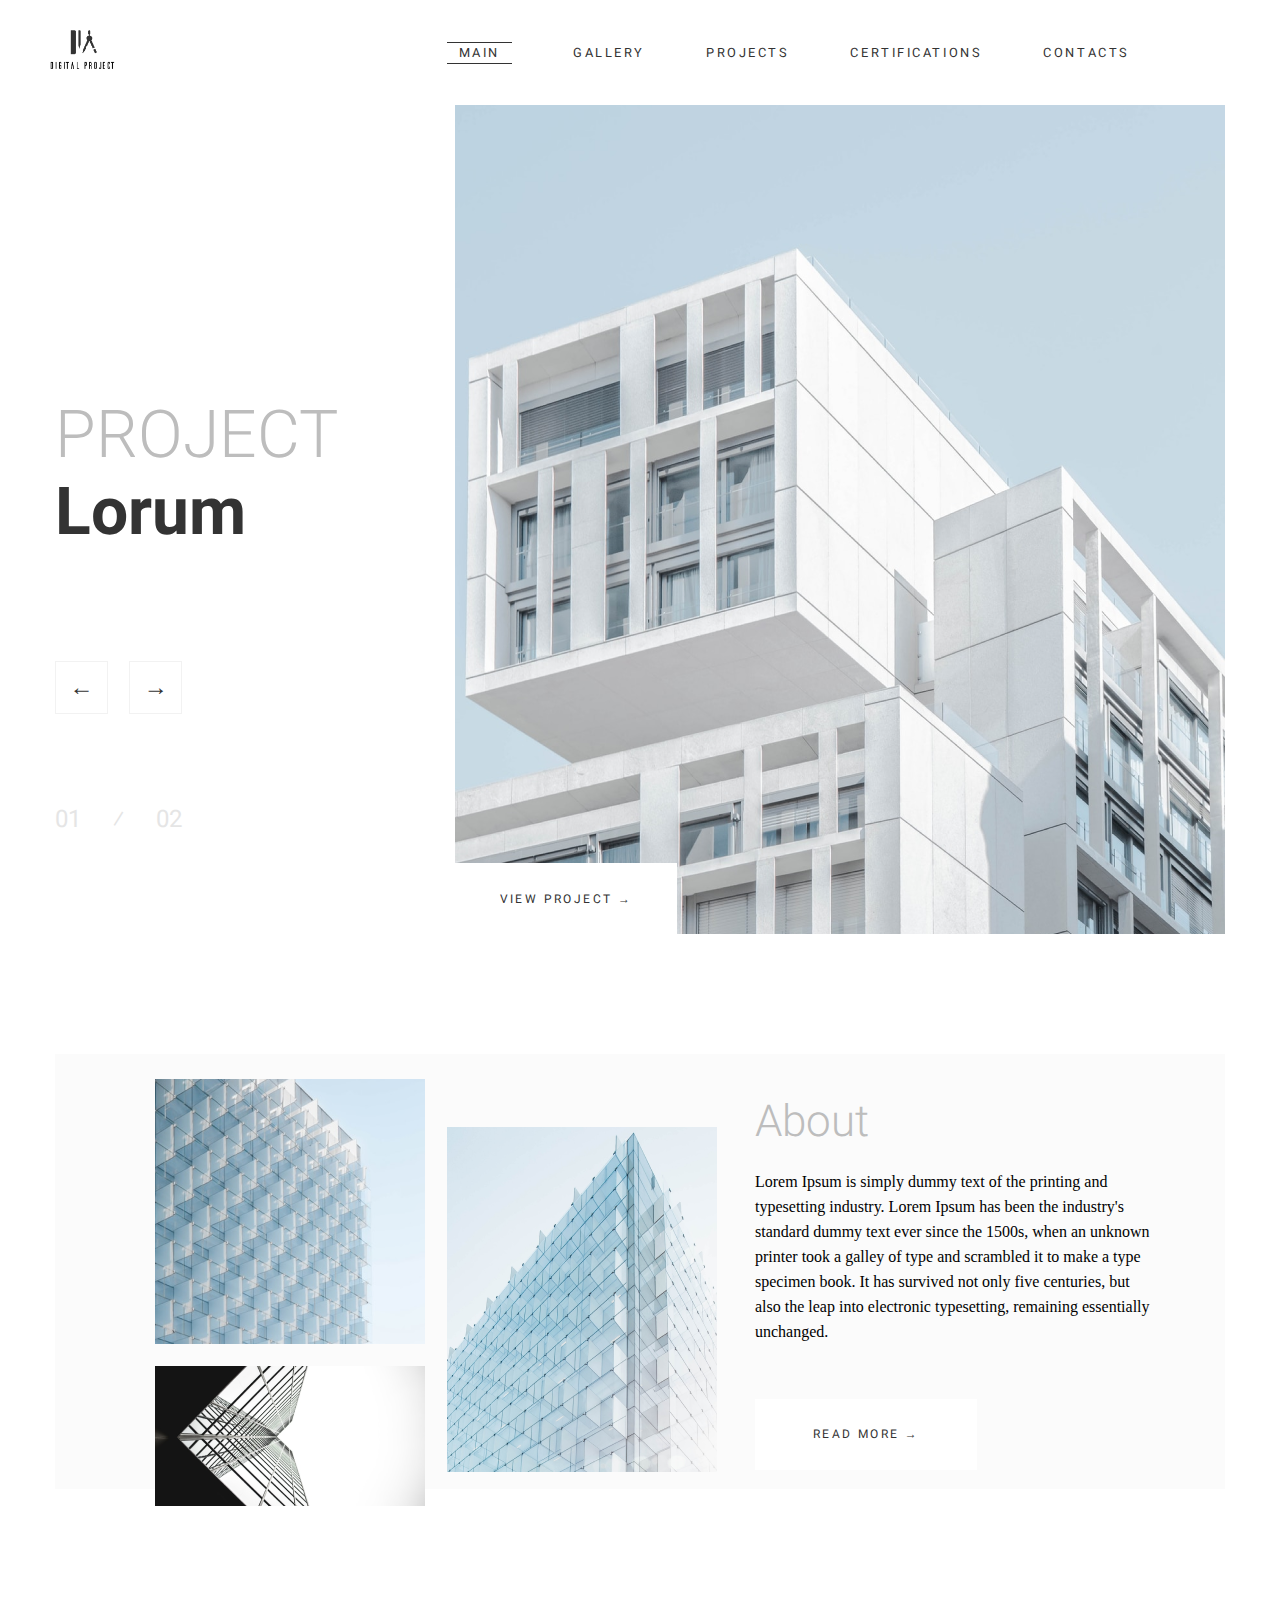
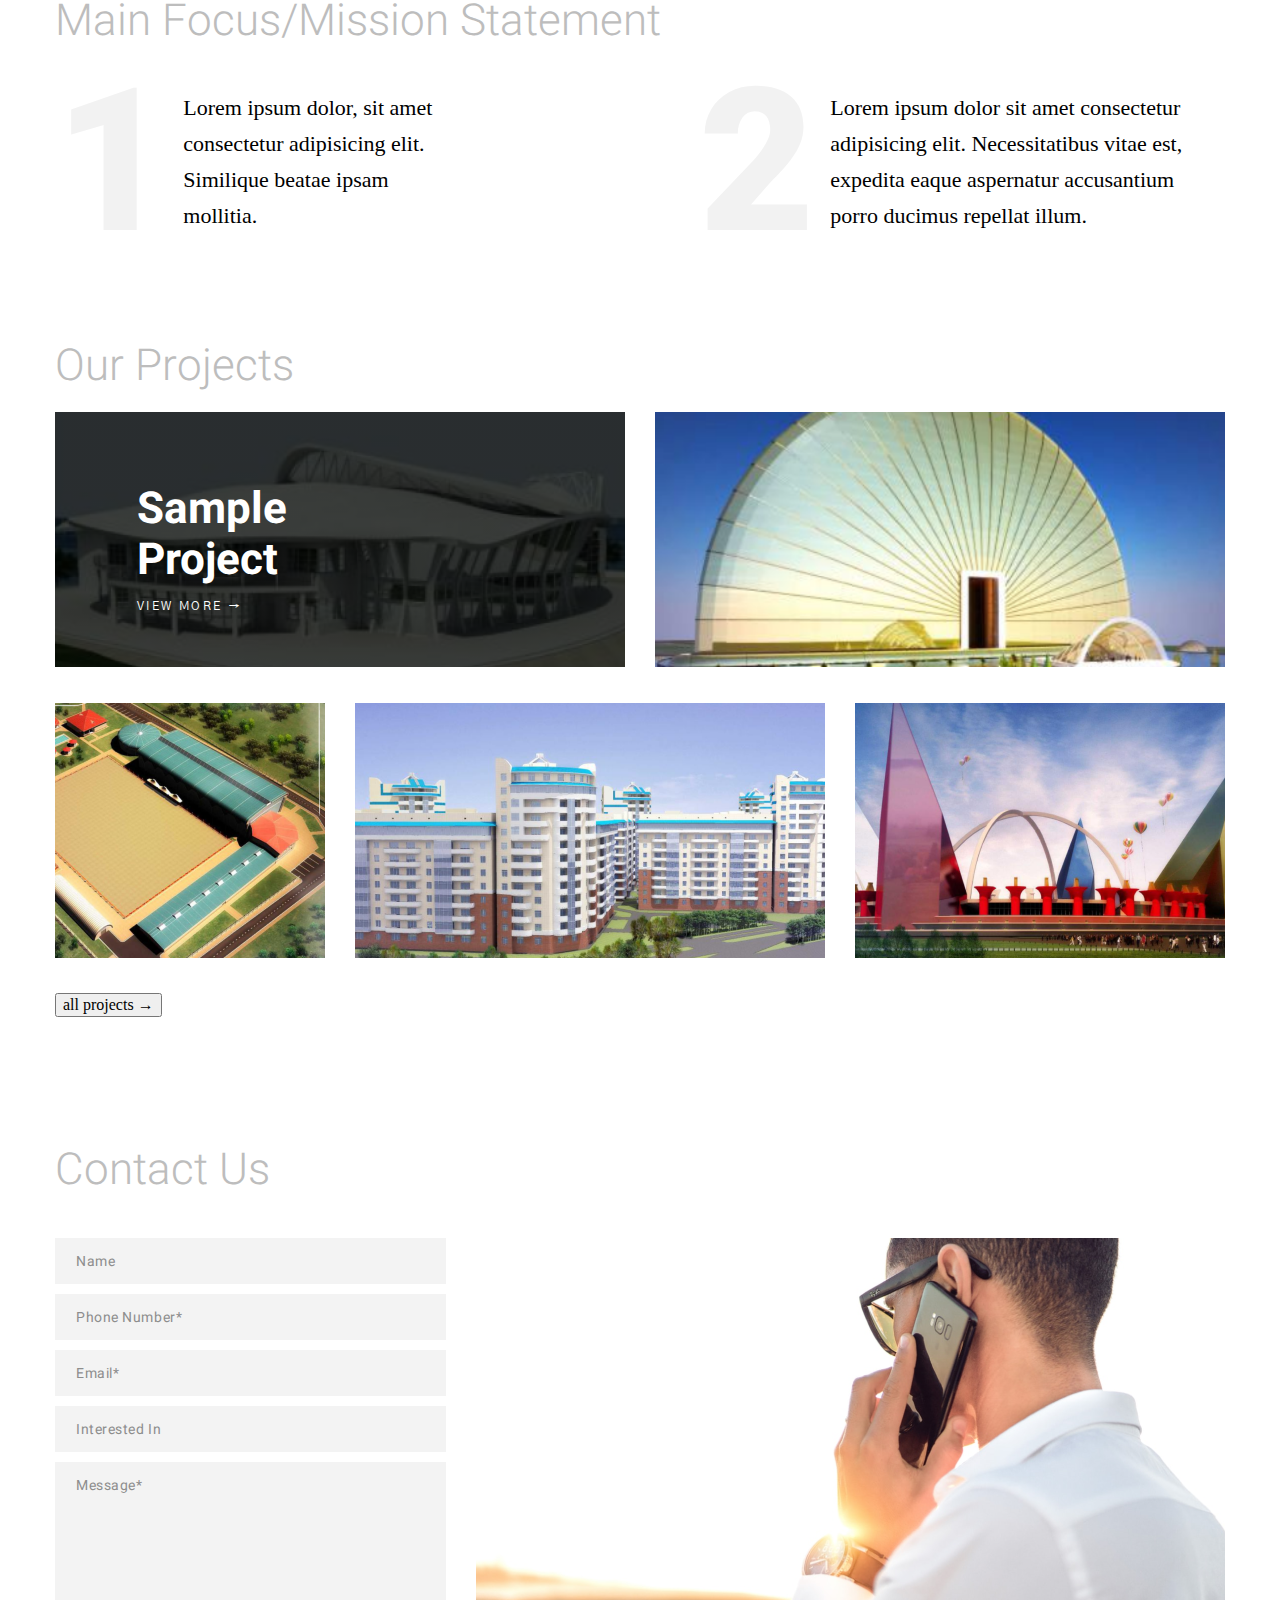
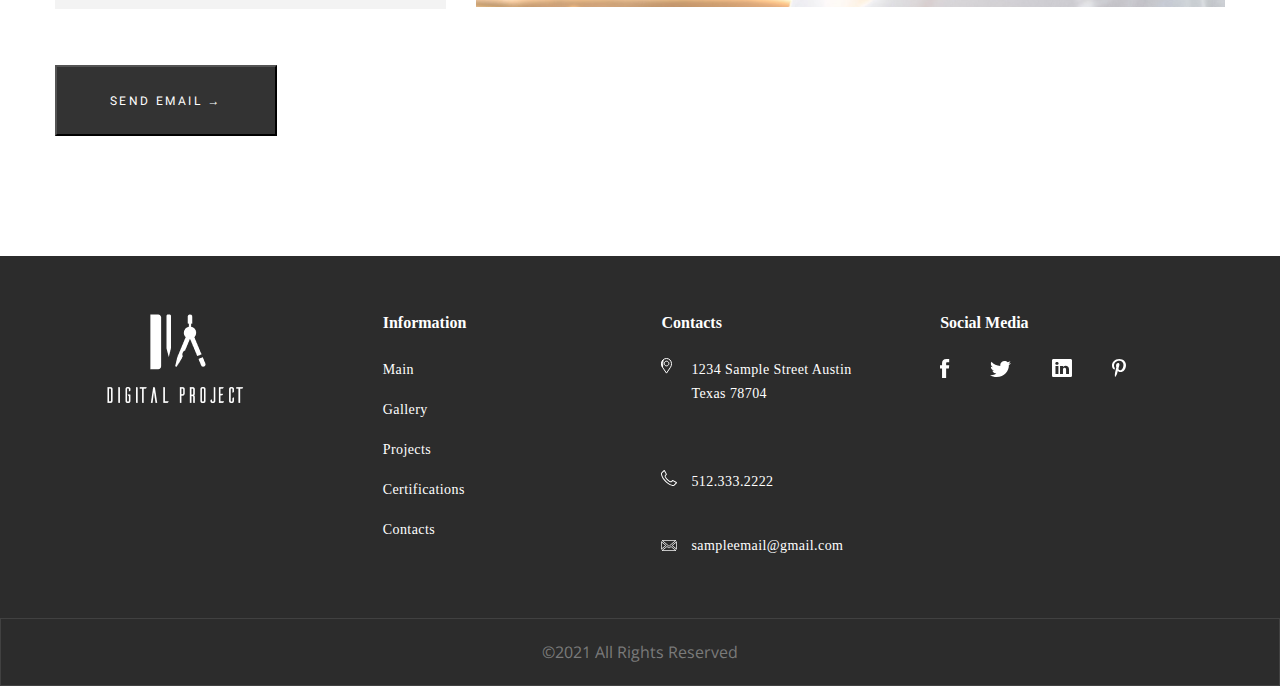
==== index.html @ 6a49ddb1 "new name for classes on main_page" ====
<!DOCTYPE html>
<html lang="en">

<head>
    <meta charset="UTF-8">
    <meta http-equiv="X-UA-Compatible" content="IE=edge">
    <meta name="viewport" content="width=device-width, initial-scale=1.0">
    <link rel="stylesheet" href="./styles/normalize.css">
    <link rel="stylesheet" href="./styles/global_style/style.css">
    <link rel="stylesheet" href="./styles/forms_css/forms.css">
    <title>Architects</title>
</head>

<body>
    <header class="header container">
        <div class="header__logo"><img src="./assets/logo/logo.png" alt="logo"></div>
        <nav class="header__nav">
            <a class="header__link active" href="./index.html">Main</a>
            <a class="header__link" href="./gallery.html">Gallery</a>
            <a class="header__link" href="./projects.html">Projects</a>
            <a class="header__link" href="./certifications.html">Certifications</a>
            <a class="header__link" href="./contacts.html">Contacts</a>
        </nav>
    </header>
    <main class="main container">
        <div class="lorum_project">
            <div class="lorum_project__info">
                <div class="lorum_project__title">
                    <h2 class="lorum_project__title-1">PROJECT</h2>
                    <h2 class="lorum_project__title-2">Lorum</h2>
                </div>
                <div class="lorum_project__nav">
                    <div class="lorum_project__nav__button">
                        <div class="lorum_project__nav__button-arrow">&larr;</div>
                        <div class="lorum_project__nav__button-arrow">&rarr;</div>
                    </div>
                    <div class="lorum_project__nav__count">
                        <div class="lorum_project__nav__count-01">01</div>
                        <div class="lorum_project__nav__count-slash">&frasl;</div>
                        <div class="lorum_project__nav__count-02">02</div>
                    </div>
                </div>
            </div>
            <div class="lorum_project__gallery">
                <button class="lorum_project__gallery-button"><span>View project &rarr;</span></button>
            </div>
        </div>
        <div class="about">
            <div class="about__img">
                <img class="grid_img_1" src="./assets/global_img/about_img_1.png" alt="about_img_1">
                <img class="grid_img_3" src="./assets/global_img/about_img_3.png" alt="about_img_3">
                <img class="grid_img_2" src="./assets/global_img/about_img_2.png" alt="about_img_2">
            </div>
            <div class="about__body">
                <div>
                    <h2 class="about__title">About</h2>
                    <p>Lorem Ipsum is simply dummy text of the printing and typesetting industry. Lorem Ipsum has been
                        the industry's standard dummy text ever since the 1500s, when an unknown printer took a galley
                        of type and scrambled it to make a type specimen book. It has survived not only five centuries,
                        but also the leap into electronic typesetting, remaining essentially unchanged.</p>
                </div>
                <button class="about-button"><span>Read More &rarr;</span></button>
            </div>
        </div>
        <div class="main_focus">
            <h2 class="main_focus__title">Main Focus/Mission Statement</h2>
            <div class="main_focus__info">
                <div class="main_focus__info-1">
                    <p class="big_number">1</p>
                    <p>Lorem ipsum dolor, sit amet consectetur adipisicing elit. Similique beatae ipsam mollitia.</p>
                </div>
                <div class="main_focus__info-2">
                    <p class="big_number">2</p>
                    <p>Lorem ipsum dolor sit amet consectetur adipisicing elit. Necessitatibus vitae est, expedita eaque
                        aspernatur accusantium porro ducimus repellat illum.</p>
                </div>
            </div>
        </div>
        <div class="our_projects">
            <h2 class="our_projects__title">Our Projects</h2>
            <div class="our_projects__gallery">
                <div class="our_projects__gallery-up">
                    <div class="our_projects__gallery-background">
                        <h2 class="our_projects__gallery-title">Sample<br>Project</h2>
                        <a class="a_btn" href="./sample_project_1.html">View more &rarr;</a>
                    </div>
                    <img class="our_projects__gallery-img2" src="./assets/global_img/sample_img_1.png" alt="sample_img_1">
                </div>
                <div class="our_projects__gallery-low">
                    <img class="our_projects__gallery-img3" src="./assets/global_img/sample_img_2.png" alt="sample_img_2">
                    <img class="our_projects__gallery-img4" src="./assets/global_img/sample_img_3.png" alt="sample_img_3">
                    <img class="our_projects__gallery-img5" src="./assets/global_img/sample_img_4.png" alt="sample_img_4">
                </div>
            </div>
            <div class="projects-btn_position">
                <button class="button">
                    <span>all projects &rarr;</span>
                </button>
            </div>
        </div>
        <div class="contact_info">
            <h2 class="contact_info__title">Contact Us</h2>
            <div class="contact_info__body">
                <div class="forms">
                    <form action="#thanks">
                        <div class="forms__item">
                            <input class="forms__input" type="text" placeholder="Name">
                        </div>
                        <div class="forms__item">
                            <input class="forms__input" type="tel" name="tel" placeholder="Phone Number*"
                                required="required">
                        </div>
                        <div class="forms__item">
                            <input class="forms__input" type="email" name="email" placeholder="Email*"
                                required="required">
                        </div>
                        <div class="forms__item">
                            <input class="forms__input" type="text" placeholder="Interested In">
                        </div>
                        <div class="forms__item">
                            <textarea class="forms__input forms__textarea" name="textarea" cols="30" rows="15"
                                placeholder="Message*" required="required"></textarea>
                        </div>
                    </form>
                </div>
                <img src="./assets/global_img/contact_us.png" alt="contact_us_img">
            </div>
            <button class="contact_info-button"><span>Send Email &rarr;</span></button>
        </div>
    </main>

    <!--footer start-->
    <footer class="footer">
        <div class="footer__container">
            <div class="footer__up">
                <div class="footer__logo">
                    <img src="./assets/logo/footer_logo.svg" alt="Logo">
                </div>
                <div class="footer__information">
                    <h3 class="footer__header">Information</h3>
                    <ul class="footer__nav">
                        <li><a class="footer__link" href="">Main</a></li>
                        <li><a class="footer__link" href="">Gallery</a></li>
                        <li><a class="footer__link" href="">Projects</a></li>
                        <li><a class="footer__link" href="">Certifications</a></li>
                        <li><a class="footer__link" href="">Contacts</a></li>
                    </ul>
                </div>
                <div class="footer__contacts">
                    <h3 class="footer__header">Contacts</h3>
                    <div class="footer__address">
                        <img src="./assets/footer_icons/footer_address.svg" alt="Address">
                        <span>1234 Sample Street
                            Austin Texas 78704</span>
                    </div>
                    <div class="footer__phone">
                        <img src="./assets/footer_icons/footer_phone.svg" alt="Phone">
                        <span>512.333.2222</span>
                    </div>
                    <div class="footer__email">
                        <img src="./assets/footer_icons/footer_email.svg" alt="Email">
                        <span>sampleemail@gmail.com</span>
                    </div>
                </div>
                <div class="footer__social">
                    <h3 class="footer__header">Social Media</h3>
                    <div class="footer_icon">
                        <img src="./assets/footer_icons/footer_facebook.svg" alt="Facebook">
                    </div>
                    <div class="footer_icon">
                        <img src="./assets/footer_icons/footer_twitter.svg" alt="Twitter">
                    </div>
                    <div class="footer_icon">
                        <img src="./assets/footer_icons/footer_linkedin.svg" alt="LinkedIn">
                    </div>
                    <div class="footer_icon">
                        <img src="./assets/footer_icons/footer_pinterest.svg" alt="Pinterest">
                    </div>
                </div>

            </div>
        </div>
        </div>
        <div class="footer__down">
            &copy;2021 All Rights Reserved
        </div>
    </footer>
    <!--footer end-->
</body>

</html>
---- styles/global_style/style.css ----
@charset "UTF-8";
@font-face {
  font-family: "Roboto-Light";
  src: url("../../fonts/Roboto-Light.eot");
  src: local("☺"), url("../../fonts/Roboto-Light.woff") format("woff"), url("../../fonts/Roboto-Light.ttf") format("truetype"), url("../../fonts/Roboto-Light.svg") format("svg");
  font-weight: 300;
  font-style: normal;
}
@font-face {
  font-family: "Roboto-Regular";
  src: url("../../fonts/Roboto-Regular.eot");
  src: local("☺"), url("../../fonts/Roboto-Regular.woff") format("woff"), url("../../fonts/Roboto-Regular.ttf") format("truetype"), url("../../fonts/Roboto-Regular.svg") format("svg");
  font-weight: normal;
  font-style: normal;
}
@font-face {
  font-family: "Roboto-Medium";
  src: url("../../fonts/Roboto-Medium.eot");
  src: local("☺"), url("../../fonts/Roboto-Medium.woff") format("woff"), url("../../fonts/Roboto-Medium.ttf") format("truetype"), url("../../fonts/Roboto-Medium.svg") format("svg");
  font-weight: 500;
  font-style: normal;
}
@font-face {
  font-family: "Roboto-Bold";
  src: url("../../fonts/Roboto-Bold.eot");
  src: local("☺"), url("../../fonts/Roboto-Bold.woff") format("woff"), url("../../fonts/Roboto-Bold.ttf") format("truetype"), url("../../fonts/Roboto-Bold.svg") format("svg");
  font-weight: 700;
  font-style: normal;
}
@font-face {
  font-family: "Roboto-Black";
  src: url("./../../../fonts/Roboto-Black.eot");
  src: local("РІВС”"), url("./../../../fonts/Roboto-Black.woff") format("woff"), url("./../../../fonts/Roboto-Black.ttf") format("truetype"), url("./../../../fonts/Roboto-Black.svg") format("svg");
  font-weight: 900;
  font-style: normal;
}
@font-face {
  font-family: "Open Sans";
  src: url("./../../../fonts/OpenSans-Regular.eot");
  src: local("РІВС”"), url("./../../../fonts/OpenSans-Regular.woff") format("woff"), url("./../../../fonts/OpenSans-Regular.ttf") format("truetype"), url("./../../../fonts/OpenSans-Regular.svg") format("svg");
  font-weight: normal;
  font-style: normal;
}
@font-face {
  font-family: "Gothic A1";
  src: url("./../../../fonts/GothicA1-Regular.ttf");
}
body {
  color: #E5E5E5;
  max-width: 1440px;
  width: 100%;
}

.container {
  max-width: 1170px;
  width: 100%;
  margin: 0 auto;
}

.btn {
  background-color: #333333;
  display: flex;
  justify-content: center;
  align-items: center;
  width: 222px;
  height: 71px;
}
.btn span {
  font-family: "Roboto-Regular";
  color: #FFFFFF;
  font-size: 12px;
  line-height: 12px;
  letter-spacing: 0.2em;
  text-transform: uppercase;
}

.header {
  display: flex;
  margin: 30px 49px;
}
.header__logo {
  flex-basis: 34%;
}
.header__logo img {
  width: 68px;
  height: 41px;
}
.header__nav {
  flex-grow: 1;
  display: flex;
  align-items: center;
  justify-content: start;
}
.header__link {
  font-family: "Roboto-Regular";
  text-decoration: none;
  margin-right: 61px;
  font-size: 1vw;
  line-height: 12px;
  letter-spacing: 0.2em;
  text-transform: uppercase;
  color: #333333;
}
.header__link:hover {
  color: #C4C4C4;
}
.header__link.active {
  display: inline-block;
  border-bottom: 1px solid #333333;
  border-top: 1px solid #333333;
  padding: 4px 12px;
}
.header__link.active:hover {
  font-size: 1.1vw;
}

.main {
  width: 1440px;
}

.contacts_container {
  max-width: 1440px;
  width: 100%;
  margin: 0 auto;
}

.wrapper {
  padding: 90px 0 120px 0;
  display: flex;
  gap: 80px;
  margin-left: 100px;
}

.contacts__title {
  line-height: 50%;
  font-size: 44px;
}
.contacts__up-text {
  font-family: "Roboto-Light";
  font-weight: 300;
  color: #BDBDBD;
}
.contacts__down-text {
  font-family: "Roboto-Bold";
  color: #333333;
}
.contacts__text {
  display: flex;
  height: 262px;
  flex-direction: column;
  justify-content: space-between;
  font-size: 16px;
  color: #333333;
  line-height: 50%;
}
.contacts__address {
  font-family: "Roboto-Regular";
  margin-bottom: 33px;
}
.contacts__text-bold {
  font-family: "Roboto-Bold";
  color: #333333;
  margin-bottom: 13px;
  display: block;
}
.contacts-btn {
  background-color: #333333;
  display: flex;
  justify-content: center;
  align-items: center;
  width: 222px;
  height: 71px;
}
.contacts-btn span {
  font-family: "Roboto-Regular";
  color: #FFFFFF;
  font-size: 12px;
  line-height: 12px;
  letter-spacing: 0.2em;
  text-transform: uppercase;
}
.contacts-btn:hover {
  cursor: pointer;
}

.contacts-image {
  width: 100vw;
}
.contacts-image img {
  max-width: 100%;
}

.lorum_project {
  display: flex;
  justify-content: space-between;
  margin-bottom: 120px;
}
.lorum_project .lorum_project__info {
  display: grid;
  grid-template-columns: 100%;
  grid-template-rows: 57% 35%;
  align-items: center;
  row-gap: 10%;
}
.lorum_project .lorum_project__info .lorum_project__title {
  align-self: end;
  font-size: 44px;
  line-height: 50%;
  font-weight: 300;
}
.lorum_project .lorum_project__info .lorum_project__title-1 {
  font-family: "Roboto-Light";
  font-weight: 300;
  color: #BDBDBD;
}
.lorum_project .lorum_project__info .lorum_project__title-2 {
  font-family: "Roboto-Bold";
  color: #333333;
}
.lorum_project .lorum_project__info .lorum_project__nav {
  display: grid;
  align-self: stretch;
  grid-template-rows: repeat(2, 35%);
  row-gap: 15%;
}
.lorum_project .lorum_project__info .lorum_project__nav__button, .lorum_project .lorum_project__info .lorum_project__nav__count {
  display: flex;
  justify-content: space-between;
  width: 45%;
  height: 53px;
  font-family: "Roboto-Regular";
  font-weight: 400;
  font-size: 24px;
}
.lorum_project .lorum_project__info .lorum_project__nav__button-arrow, .lorum_project .lorum_project__info .lorum_project__nav__count-arrow {
  display: flex;
  width: 53px;
  height: 53px;
  border: 1px solid #F2F2F2;
  justify-content: center;
  align-items: center;
  color: #333333;
}
.lorum_project .lorum_project__info .lorum_project__nav__button-arrow:hover, .lorum_project .lorum_project__info .lorum_project__nav__count-arrow:hover {
  cursor: pointer;
}
.lorum_project .lorum_project__gallery {
  position: relative;
  height: 829px;
  width: 770px;
  background-image: url("./../../assets/global_img/main_img.png");
}
.lorum_project .lorum_project__gallery-button {
  background-color: #333333;
  display: flex;
  justify-content: center;
  align-items: center;
  width: 222px;
  height: 71px;
  background-color: #FFFFFF;
  border: none;
  position: absolute;
  bottom: 0%;
  left: 0%;
}
.lorum_project .lorum_project__gallery-button span {
  font-family: "Roboto-Regular";
  color: #FFFFFF;
  font-size: 12px;
  line-height: 12px;
  letter-spacing: 0.2em;
  text-transform: uppercase;
}
.lorum_project .lorum_project__gallery-button span {
  color: #333333;
}
.lorum_project .lorum_project__gallery-button:hover {
  cursor: pointer;
}

.about {
  height: 435px;
  display: flex;
  justify-content: space-between;
  padding: 0 70px 0 100px;
  margin-bottom: 120px;
  background-color: #FBFBFB;
}
.about-button {
  background-color: #333333;
  display: flex;
  justify-content: center;
  align-items: center;
  width: 222px;
  height: 71px;
  background-color: #FFFFFF;
  border: none;
}
.about-button span {
  font-family: "Roboto-Regular";
  color: #FFFFFF;
  font-size: 12px;
  line-height: 12px;
  letter-spacing: 0.2em;
  text-transform: uppercase;
}
.about-button span {
  color: #333333;
}
.about-button:hover {
  cursor: pointer;
}
.about__title {
  font-family: "Roboto-Light";
  font-weight: 300;
  color: #BDBDBD;
  line-height: 50%;
  font-size: 44px;
}
.about__img {
  width: 55%;
}
.about__body {
  width: 40%;
  display: flex;
  flex-direction: column;
  justify-content: space-around;
}
.about__body p {
  font-size: 16px;
  color: rgb(0, 0, 0);
  line-height: 25px;
}
.about__img {
  display: grid;
  grid-template-columns: repeat(2, 50%);
  grid-template-rows: repeat(10, 10%);
  position: relative;
  top: 25px;
  -moz-column-gap: 3%;
       column-gap: 3%;
  row-gap: 1%;
}
.about__img img {
  max-width: 100%;
}
.about__img .grid_img_1 {
  grid-row: 1/5;
  grid-column: 1/2;
}
.about__img .grid_img_2 {
  grid-row: 7/11;
  grid-column: 1/2;
}
.about__img .grid_img_3 {
  grid-row: 2/9;
  grid-column: 2/3;
}

.main_focus {
  margin-bottom: 120px;
}
.main_focus__title {
  font-family: "Roboto-Light";
  font-weight: 300;
  color: #BDBDBD;
  line-height: 64px;
  font-size: 44px;
  line-height: 50%;
}
.main_focus__info {
  display: flex;
  justify-content: space-between;
  margin-top: 5%;
}
.main_focus__info-1, .main_focus__info-2 {
  display: flex;
  align-items: center;
}
.main_focus__info-1 p, .main_focus__info-2 p {
  margin: 0;
  font-size: 22px;
  font-weight: 400;
  line-height: 36px;
  letter-spacing: 0em;
  text-align: left;
  color: black;
}
.main_focus__info-1 {
  width: 35%;
}
.main_focus__info-2 {
  width: 45%;
}
.main_focus .big_number {
  font-family: "Roboto-Black";
  color: rgb(242, 242, 242);
  font-size: 200px;
  margin: 0;
  padding-right: 3%;
}

.our_projects {
  margin-bottom: 120px;
}
.our_projects__title {
  font-family: "Roboto-Light";
  font-weight: 300;
  color: #BDBDBD;
  line-height: 50%;
  font-size: 44px;
}
.our_projects .our_projects__gallery-up, .our_projects .our_projects__gallery-low {
  display: flex;
  justify-content: space-between;
  margin-bottom: 3%;
}
.our_projects .our_projects__gallery-title {
  font-family: "Roboto-Bold";
  font-size: 44px;
  color: #FFFFFF;
  margin: 15px 0;
}
.our_projects .our_projects__gallery-background {
  width: 570px;
  box-sizing: border-box;
  display: flex;
  flex-direction: column;
  justify-content: center;
  padding-left: 7%;
  background: linear-gradient(rgba(0, 0, 0, 0.7), rgba(0, 0, 0, 0.7)), url("/assets/global_img/sample_background.png");
  color: #FFFFFF;
}
.our_projects .our_projects__gallery-background .a_btn {
  font-family: "Gothic A1";
  color: #FFFFFF;
  font-size: 12px;
  line-height: 12px;
  letter-spacing: 0.2em;
  text-transform: uppercase;
  text-decoration: none;
}
.our_projects .our_projects__gallery-background .a_btn:hover {
  color: steelblue;
  cursor: pointer;
}
.our_projects-btn_position {
  display: flex;
  justify-content: end;
}
.our_projects-btn_position .button {
  background-color: #333333;
  display: flex;
  justify-content: center;
  align-items: center;
  width: 222px;
  height: 71px;
}
.our_projects-btn_position .button span {
  font-family: "Roboto-Regular";
  color: #FFFFFF;
  font-size: 12px;
  line-height: 12px;
  letter-spacing: 0.2em;
  text-transform: uppercase;
}
.our_projects-btn_position .button:hover {
  cursor: pointer;
}

.contact_info {
  margin-bottom: 120px;
}
.contact_info__title {
  font-family: "Roboto-Light";
  font-weight: 300;
  color: #BDBDBD;
  line-height: 64px;
  font-size: 44px;
}
.contact_info__body {
  display: flex;
  justify-content: space-between;
  margin-bottom: 5%;
  height: 369px;
}
.contact_info .forms__item {
  width: 391px;
}
.contact_info .forms__item input,
.contact_info .forms__item textarea {
  width: 100%;
}
.contact_info-button {
  background-color: #333333;
  display: flex;
  justify-content: center;
  align-items: center;
  width: 222px;
  height: 71px;
}
.contact_info-button span {
  font-family: "Roboto-Regular";
  color: #FFFFFF;
  font-size: 12px;
  line-height: 12px;
  letter-spacing: 0.2em;
  text-transform: uppercase;
}
.contact_info-button:hover {
  cursor: pointer;
}

.gallery {
  padding: 90px 0 120px 0;
}
.gallery .gallery__title {
  font-size: 44px;
  line-height: 50%;
  font-weight: 300;
}
.gallery .gallery__title-1 {
  font-family: "Roboto-Light";
  font-weight: 300;
  color: #BDBDBD;
}
.gallery .gallery__title-2 {
  font-family: "Roboto-Bold";
  color: #333333;
}
.gallery__line {
  border-bottom: 2px solid #F2F2F2;
}
.gallery__photo {
  margin: 30px 0 75px 0;
  display: grid;
  grid-template-columns: repeat(5, 1fr);
  grid-template-rows: 260px 260px;
  gap: 30px;
}
@media (max-width: 768px) {
  .gallery .gallery__photo {
    display: grid;
    grid-template-columns: repeat(3, 210px);
    grid-template-rows: 260px 260px 260px;
    gap: 30px;
  }
}
@media (max-width: 360px) {
  .gallery .gallery__photo {
    display: grid;
    grid-template-columns: repeat(2, 210px);
    grid-template-rows: 260px 260px 260px 260px;
    gap: 30px;
  }
}
.gallery__nav {
  display: flex;
  width: 30%;
  height: 53px;
  font-family: "Roboto-Regular";
  font-weight: 400;
  font-size: 24px;
  justify-content: space-between;
  align-items: center;
}
.gallery__nav-01 {
  color: #333333;
}
.gallery__nav-arrow {
  display: flex;
  width: 53px;
  height: 53px;
  border: 1px solid #F2F2F2;
  justify-content: center;
  align-items: center;
  color: #333333;
}
.gallery__nav-arrow:hover {
  cursor: pointer;
}

.projects {
  padding-top: 90px;
}
.projects__title {
  font-size: 44px;
  line-height: 50%;
}
.projects__title-1 {
  font-family: "Roboto-Light";
  font-weight: 300;
  color: #BDBDBD;
}
.projects__title-2 {
  font-family: "Roboto-Bold";
  color: #333333;
}
.projects__line {
  border-bottom: 2px solid #F2F2F2;
  margin-bottom: 2em;
}
.projects__section-1, .projects__section-2, .projects__section-3 {
  display: grid;
  grid-template-columns: 55% 45%;
  margin-bottom: 3em;
}
.projects__section-1_left, .projects__section-2_left, .projects__section-3_left {
  grid-column: 1/2;
}
.projects__section-1_right, .projects__section-2_right, .projects__section-3_right {
  grid-column: 2/3;
  background-color: #FBFBFB;
}
.projects__section-1_right-title, .projects__section-2_right-title, .projects__section-3_right-title {
  margin: 30px 0 73px 1em;
  font-family: "Roboto-Light";
  font-style: normal;
  font-weight: 300;
  font-size: 2.5em;
  line-height: 47px;
  color: #BDBDBD;
}
.projects__section-1_right-text, .projects__section-2_right-text, .projects__section-3_right-text {
  margin: 0 0 50px 2.5em;
  width: 400px;
  font-family: "Roboto-Light";
  font-style: normal;
  font-weight: 300;
  font-size: 1em;
  line-height: 25px;
  color: #000000;
}
.projects__section-1_right-link, .projects__section-2_right-link, .projects__section-3_right-link {
  display: flex;
  width: 20%;
  justify-content: center;
  align-items: center;
  margin-left: 2.5em;
  width: 222px;
  height: 71px;
  background-color: #FFFFFF;
  text-decoration: none;
  font-family: "Roboto-regular";
  font-style: normal;
  font-weight: 400;
  font-size: 0.75em;
  line-height: 12px;
  letter-spacing: 0.2em;
  text-transform: uppercase;
  color: #333333;
}
.projects__section-1_right-btn, .projects__section-2_right-btn, .projects__section-3_right-btn {
  margin-left: 2.5em;
  padding: 0;
  width: 222px;
  height: 71px;
  background-color: #FFFFFF;
  border: none;
  text-decoration: none;
  font-family: "Roboto-regular";
  font-style: normal;
  font-weight: 400;
  font-size: 0.75em;
  line-height: 12px;
  letter-spacing: 0.2em;
  text-transform: uppercase;
  color: #333333;
}
.projects__section-1_right-btn:hover, .projects__section-2_right-btn:hover, .projects__section-3_right-btn:hover {
  cursor: pointer;
}
.projects__nav {
  display: flex;
  justify-content: space-between;
  align-items: center;
  width: 30%;
  font-family: "Roboto-regular";
  font-style: normal;
  font-weight: 400;
  font-size: 1.5em;
  line-height: 1.5em;
}
.projects__nav-01 {
  font-family: "Roboto-regular";
  font-style: normal;
  font-weight: 400;
  font-size: 1.5em;
  line-height: 1.5em;
  color: #333333;
}
.projects__nav-05, .projects__nav-slash {
  color: #BDBDBD;
}
.projects__nav-arrow {
  display: flex;
  justify-content: center;
  align-items: center;
  width: 53px;
  height: 53px;
  background-color: #FFFFFF;
  border: 1px solid #F2F2F2;
  color: #000000;
}
.projects__nav-arrow:hover {
  cursor: pointer;
  background-color: #F9F9F9;
}

.project-1 {
  padding: 90px 0 6em;
}
.project-1__title {
  font-size: 44px;
  line-height: 50%;
}
.project-1__title-1 {
  font-family: "Roboto-Light";
  font-weight: 300;
  color: #BDBDBD;
}
.project-1__title-2 {
  font-family: "Roboto-Bold";
  color: #333333;
}
.project-1__line {
  border-bottom: 2px solid #F2F2F2;
  margin-bottom: 2em;
}
.project-1__section-1 {
  margin-bottom: 1.5em;
}
.project-1__section-2 {
  display: grid;
  grid-template-columns: 37% 60%;
  gap: 1em;
  margin-bottom: 1.5em;
}
.project-1__section-2_text {
  margin: 0;
  font-family: "Roboto-light";
  font-style: normal;
  font-weight: 300;
  font-size: 1em;
  line-height: 25px;
  color: #000000;
}

.certifications {
  padding: 90px 0 120px 0;
}
.certifications .certifications__title {
  font-size: 44px;
  line-height: 50%;
}
.certifications .certifications__title-1 {
  font-family: "Roboto-Light";
  font-weight: 300;
  color: #BDBDBD;
  text-transform: uppercase;
}
.certifications .certifications__title-2 {
  font-family: "Roboto-Bold";
  color: #333333;
}

.footer__container {
  max-width: 1092px;
  width: 100%;
  margin: 0 auto;
}

.footer {
  background-color: #2C2C2C;
  color: #FFFFFF;
}
.footer__up {
  margin: 0 10px;
  display: grid;
  grid-template-columns: repeat(4, 1fr);
  gap: 4%;
  padding: 58px 0 60px 0;
}
.footer__logo {
  max-width: 145px;
  max-height: 94px;
}
.footer__logo img {
  width: 100%;
}
.footer__header {
  margin: 0 0 25px 0;
  font-size: 16px;
  font-family: "Roboto-Bold" sans-serif;
  font-weight: 700;
  line-height: 1.18em;
}
.footer__nav {
  list-style-type: none;
  padding: 0;
  margin: 0;
}
.footer__nav li {
  margin-bottom: 16px;
}
.footer__nav li:last-child {
  margin-bottom: 0;
}
.footer__link {
  font-family: "Roboto-Medium" sans-serif;
  font-size: 14px;
  line-height: 24px;
  letter-spacing: 0.03em;
  font-weight: 500;
  text-decoration: none;
  color: #FFFFFF;
}
.footer__address, .footer__phone, .footer__email {
  position: relative;
}
.footer__address img, .footer__phone img, .footer__email img {
  position: absolute;
  top: 0;
}
.footer__address span, .footer__phone span, .footer__email span {
  width: 167px;
  display: inline-block;
  margin-left: 30px;
  font-family: "Roboto-Medium" sans-serif;
  font-weight: 500;
  font-size: 14px;
  line-height: 1.71em;
  letter-spacing: 0.03em;
}
.footer__address {
  margin-bottom: 64px;
}
.footer__phone {
  margin-bottom: 40px;
}
.footer__email img {
  top: 6px;
}
.footer__social {
  max-width: 186px;
  display: flex;
  flex-wrap: wrap;
  justify-content: space-between;
  align-content: flex-start;
  align-items: flex-end;
}
.footer__social h3 {
  width: 100%;
}
.footer__down {
  padding: 24px 0;
  border: 1px solid rgba(255, 255, 255, 0.1);
  text-align: center;
  color: rgba(200, 200, 200, 0.5);
  font-family: "Open Sans", sans-serif;
}

@media (max-width: 768px) {
  .footer__social {
    max-width: 125px;
  }

  .footer__address {
    margin-bottom: 32px;
  }

  .footer__phone {
    margin-bottom: 33px;
  }
}
@media (max-width: 670px) {
  .footer__up {
    grid-template-columns: 40% 1fr;
    row-gap: 30px;
  }
  .footer__header {
    margin-bottom: 22px;
  }
  .footer__nav {
    display: flex;
    flex-wrap: wrap;
  }
  .footer__nav li {
    margin-right: 15px;
  }
  .footer__contacts {
    grid-column: 2/3;
    grid-row: 2/3;
  }
  .footer__logo {
    justify-self: center;
  }
  .footer__social {
    grid-column: 1/2;
    justify-self: center;
  }
  .footer__address {
    margin-bottom: 10px;
  }
  .footer__phone {
    margin-bottom: 10px;
  }
}
@media (max-width: 360px) {
  .footer__up {
    grid-template-columns: 98%;
    text-align: center;
    justify-content: center;
    -moz-column-gap: 0;
         column-gap: 0;
  }

  .footer__nav {
    justify-content: center;
  }
  .footer__nav li {
    margin-right: 10px;
  }
  .footer__nav li:nth-child(2n+3) {
    margin-right: 0;
  }

  .footer__logo {
    display: none;
  }

  .footer__information {
    justify-self: center;
    width: 181px;
  }

  .footer__contacts {
    grid-column: 1/3;
  }

  .footer__social {
    justify-self: center;
    grid-column: 1/3;
  }
}/*# sourceMappingURL=style.css.map */
---- styles/forms_css/forms.css ----
@charset "UTF-8";
@font-face {
  font-family: "Roboto-Light";
  src: url("../../fonts/Roboto-Light.eot");
  src: local("☺"), url("../../fonts/Roboto-Light.woff") format("woff"), url("../../fonts/Roboto-Light.ttf") format("truetype"), url("../../fonts/Roboto-Light.svg") format("svg");
  font-weight: 300;
  font-style: normal;
}
@font-face {
  font-family: "Roboto-Regular";
  src: url("../../fonts/Roboto-Regular.eot");
  src: local("☺"), url("../../fonts/Roboto-Regular.woff") format("woff"), url("../../fonts/Roboto-Regular.ttf") format("truetype"), url("../../fonts/Roboto-Regular.svg") format("svg");
  font-weight: normal;
  font-style: normal;
}
@font-face {
  font-family: "Roboto-Medium";
  src: url("../../fonts/Roboto-Medium.eot");
  src: local("☺"), url("../../fonts/Roboto-Medium.woff") format("woff"), url("../../fonts/Roboto-Medium.ttf") format("truetype"), url("../../fonts/Roboto-Medium.svg") format("svg");
  font-weight: 500;
  font-style: normal;
}
@font-face {
  font-family: "Roboto-Bold";
  src: url("../../fonts/Roboto-Bold.eot");
  src: local("☺"), url("../../fonts/Roboto-Bold.woff") format("woff"), url("../../fonts/Roboto-Bold.ttf") format("truetype"), url("../../fonts/Roboto-Bold.svg") format("svg");
  font-weight: 700;
  font-style: normal;
}
@font-face {
  font-family: "Roboto-Black";
  src: url("./../../../fonts/Roboto-Black.eot");
  src: local("РІВС”"), url("./../../../fonts/Roboto-Black.woff") format("woff"), url("./../../../fonts/Roboto-Black.ttf") format("truetype"), url("./../../../fonts/Roboto-Black.svg") format("svg");
  font-weight: 900;
  font-style: normal;
}
@font-face {
  font-family: "Open Sans";
  src: url("./../../../fonts/OpenSans-Regular.eot");
  src: local("РІВС”"), url("./../../../fonts/OpenSans-Regular.woff") format("woff"), url("./../../../fonts/OpenSans-Regular.ttf") format("truetype"), url("./../../../fonts/OpenSans-Regular.svg") format("svg");
  font-weight: normal;
  font-style: normal;
}
@font-face {
  font-family: "Gothic A1";
  src: url("./../../../fonts/GothicA1-Regular.ttf");
}
* {
  box-sizing: border-box;
}

.wrapper {
  margin: auto;
  max-width: 469px;
  width: 469px;
  padding: 28px 39px;
}
.wrapper h3 {
  text-align: center;
  margin: 0 0 26px;
  font-family: "Roboto-Bold";
  font-weight: 700;
  font-size: 21px;
  line-height: 25px;
  letter-spacing: 0.04em;
  color: #333;
}

.header {
  position: relative;
}

.header__exit {
  position: absolute;
  right: 0;
  top: 0;
  font-size: 21px;
}

.forms__item {
  width: 391px;
  margin-bottom: 10px;
}
.forms__input {
  max-width: 100%;
  width: 100%;
  height: 46px;
  padding-left: 21px;
  background-color: #F3F3F3;
  border: none;
  outline: none;
}
.forms__input::-moz-placeholder {
  font-family: "Roboto-Regular";
  font-size: 14px;
  line-height: 16px;
  letter-spacing: 0.04em;
  color: #8D8D8D;
}
.forms__input:-ms-input-placeholder {
  font-family: "Roboto-Regular";
  font-size: 14px;
  line-height: 16px;
  letter-spacing: 0.04em;
  color: #8D8D8D;
}
.forms__input::placeholder {
  font-family: "Roboto-Regular";
  font-size: 14px;
  line-height: 16px;
  letter-spacing: 0.04em;
  color: #8D8D8D;
}
.forms .forms__textarea {
  height: 147px;
  padding-top: 15px;
  resize: none;
}
.forms__label {
  font-family: "Roboto-Regular";
  font-size: 14px;
  line-height: 16px;
  letter-spacing: 0.03em;
  display: flex;
  color: #333333;
  cursor: pointer;
}
.forms__label::before {
  content: "";
  display: inline-block;
  width: 24px;
  height: 24px;
  margin-right: 16px;
  background-color: #F3F3F3;
}
.forms__label p {
  margin: 0;
}
.forms__checkbox {
  display: none;
}
.forms__checkbox:checked + .forms__label::before {
  content: "";
  background-image: url("./../../assets/forms_img/agree.svg");
  background-repeat: no-repeat;
  background-size: 13px 9px;
  background-position: center;
}
.forms__button {
  font-family: "Roboto-Regular";
  max-width: 391px;
  width: 391px;
  margin-top: 27px;
  padding: 15px 0;
  text-align: center;
  color: #fff;
  font-size: 12px;
  line-height: 12px;
  letter-spacing: 0.2em;
  border: none;
  background-color: #333;
  text-transform: uppercase;
  cursor: pointer;
}
.forms__button a {
  text-decoration: none;
  color: #fff;
  display: inline-block;
  width: 100%;
}

.thanks {
  display: none;
  margin: auto;
  max-width: 516px;
  width: 516px;
  transform: translateY(-105%);
  padding: 44px 62px 130px 62px;
  text-align: center;
}
.thanks__exit {
  height: 13px;
  position: relative;
}
.thanks__exit img {
  height: 13px;
  position: absolute;
  top: 0;
  right: -34px;
}
.thanks__exit img :focus {
  display: none;
}
.thanks__box {
  max-width: 391px;
  width: 391px;
}
.thanks h3 {
  margin-bottom: 27px;
  font-family: "Roboto-Bold";
  font-size: 24px;
  line-height: 26px;
}
.thanks__text {
  font-size: 14px;
  display: inline-block;
  margin-bottom: 41px;
  font-family: "Roboto-Black";
  font-weight: 900;
  line-height: 26px;
  color: #4F4F4F;
}

.forms__button .thanks__button:focus {
  display: none;
}

#thanks {
  background-color: #fff;
}
#thanks:target {
  display: block;
}

#wrapper:target {
  display: block;
}/*# sourceMappingURL=forms.css.map */
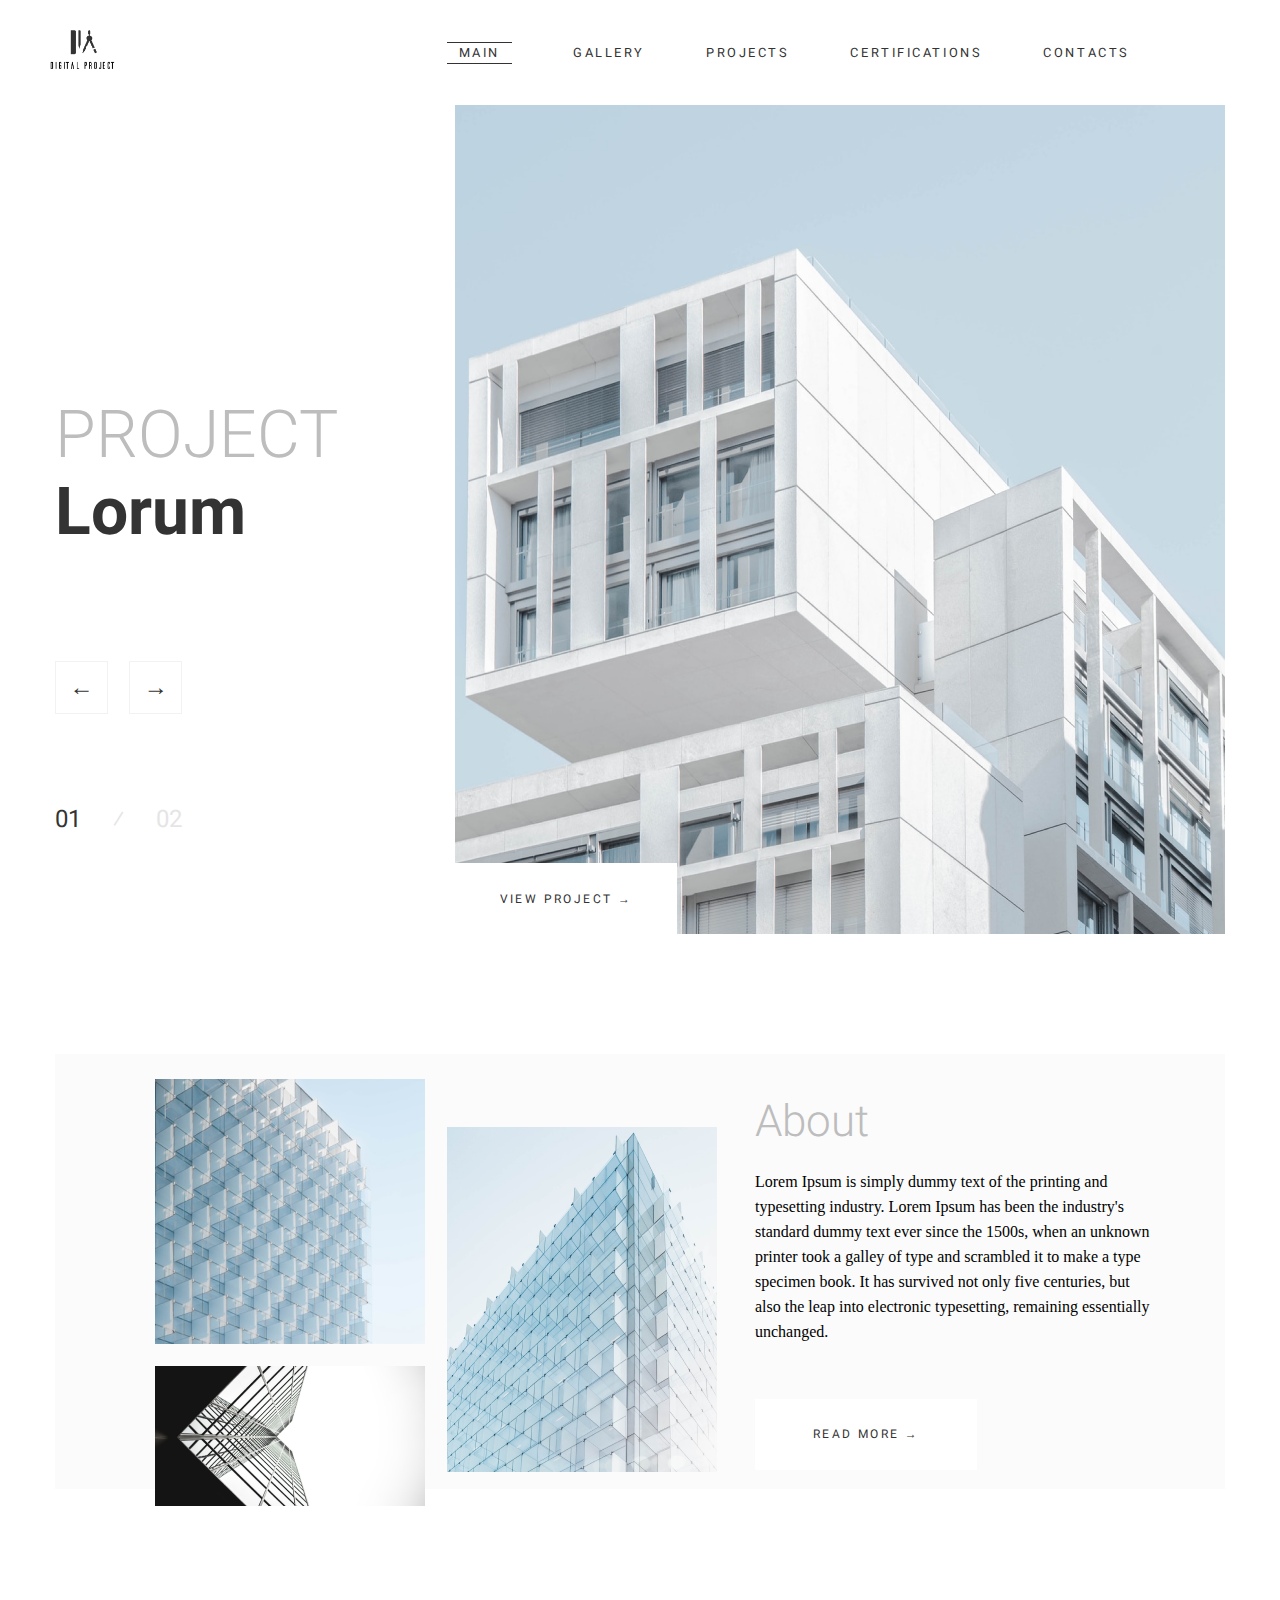
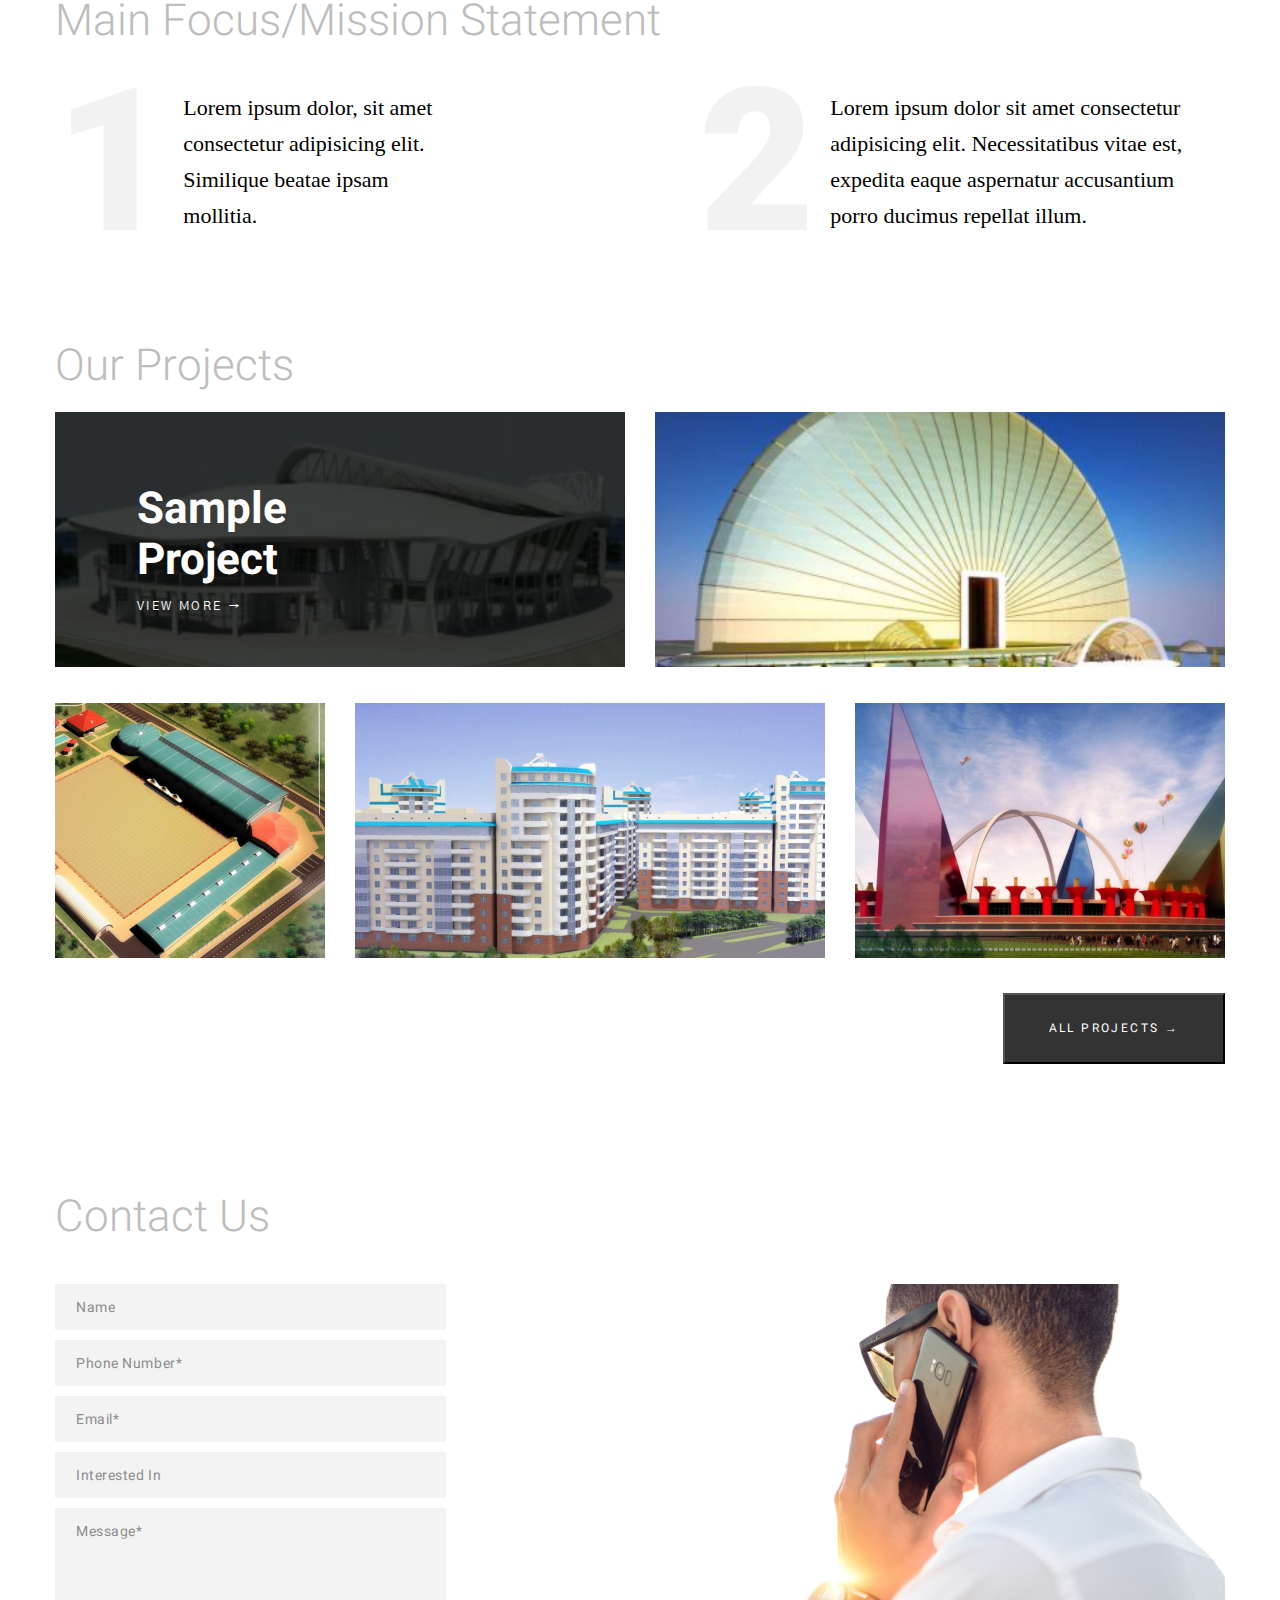
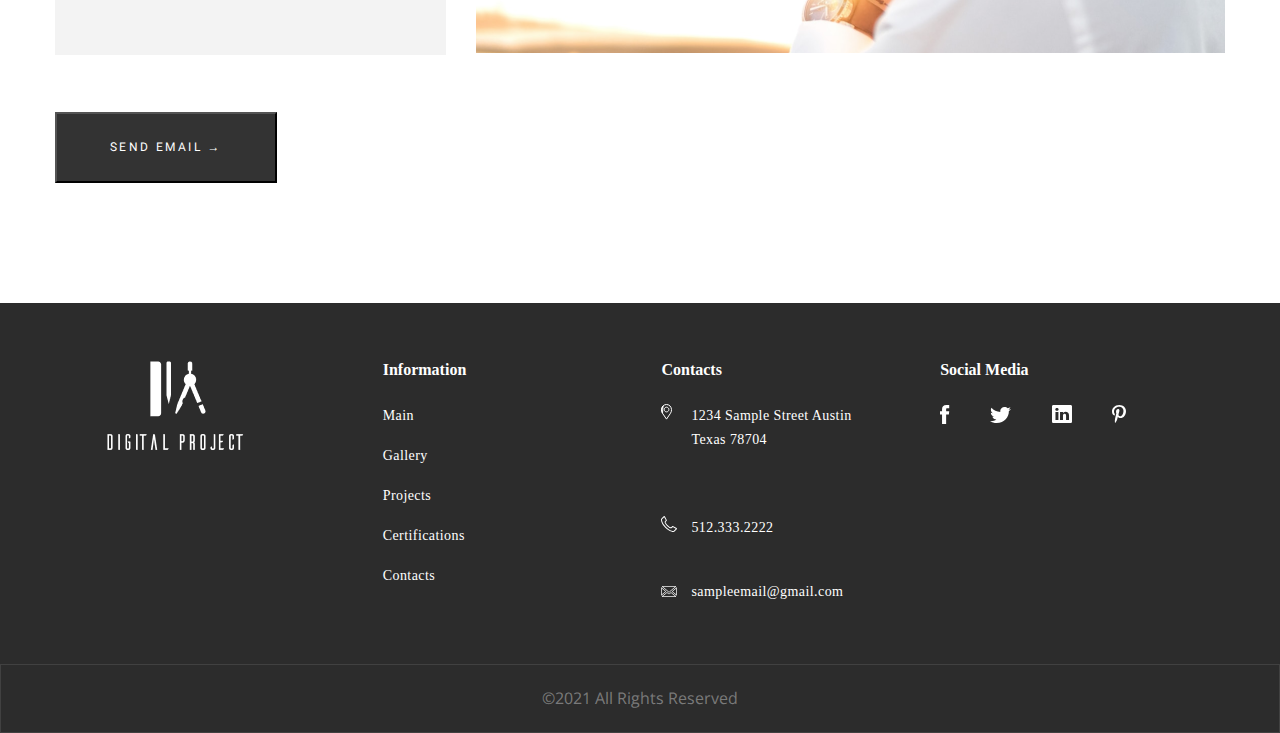
==== commit ddd9f78e: "added hover_background for lorum_project_button" ====
--- a/index.html
+++ b/index.html
@@ -92,7 +92,7 @@
                     <img class="our_projects__gallery-img5" src="./assets/global_img/sample_img_4.png" alt="sample_img_4">
                 </div>
             </div>
-            <div class="projects-btn_position">
+            <div class="our_projects-btn_position">
                 <button class="button">
                     <span>all projects &rarr;</span>
                 </button>
--- a/styles/global_style/style.css
+++ b/styles/global_style/style.css
@@ -232,6 +232,9 @@
   font-weight: 400;
   font-size: 24px;
 }
+.lorum_project .lorum_project__info .lorum_project__nav__button-01, .lorum_project .lorum_project__info .lorum_project__nav__count-01 {
+  color: #333333;
+}
 .lorum_project .lorum_project__info .lorum_project__nav__button-arrow, .lorum_project .lorum_project__info .lorum_project__nav__count-arrow {
   display: flex;
   width: 53px;
@@ -243,6 +246,7 @@
 }
 .lorum_project .lorum_project__info .lorum_project__nav__button-arrow:hover, .lorum_project .lorum_project__info .lorum_project__nav__count-arrow:hover {
   cursor: pointer;
+  background-color: #F9F9F9;
 }
 .lorum_project .lorum_project__gallery {
   position: relative;
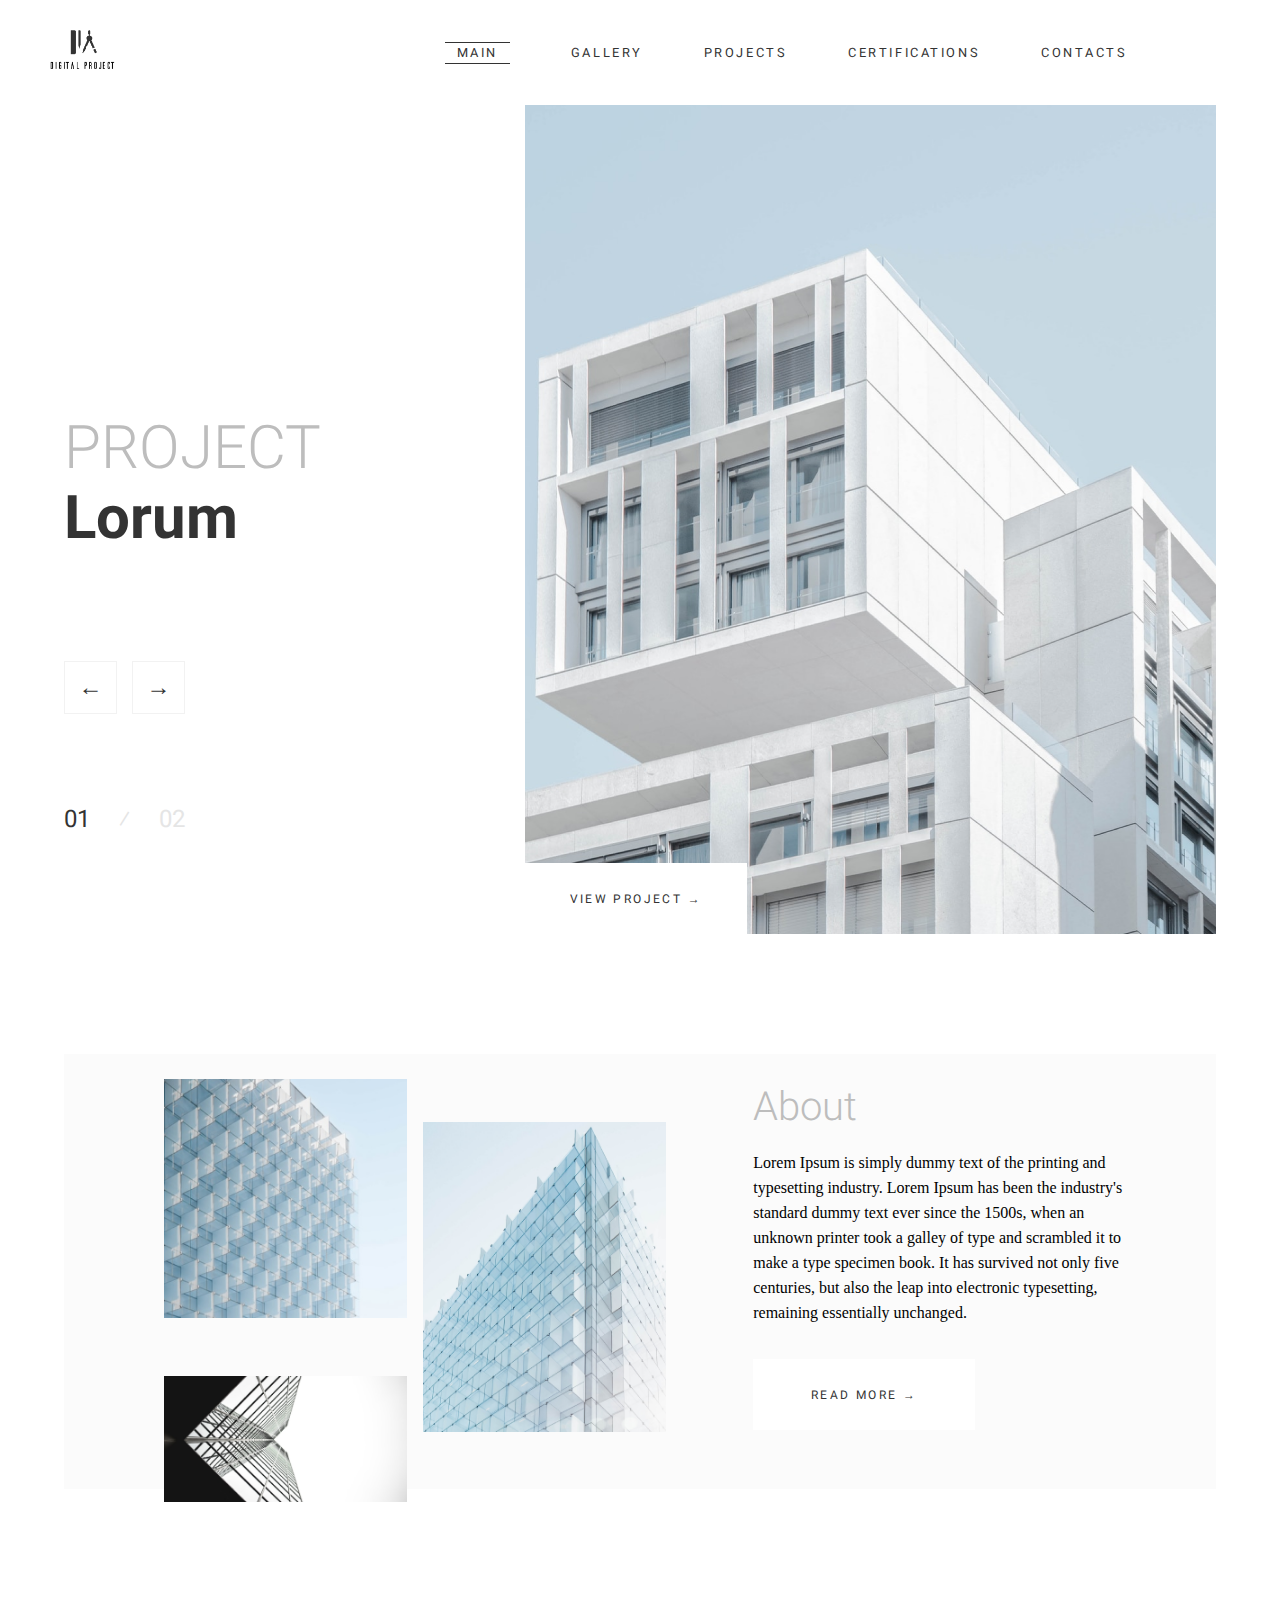
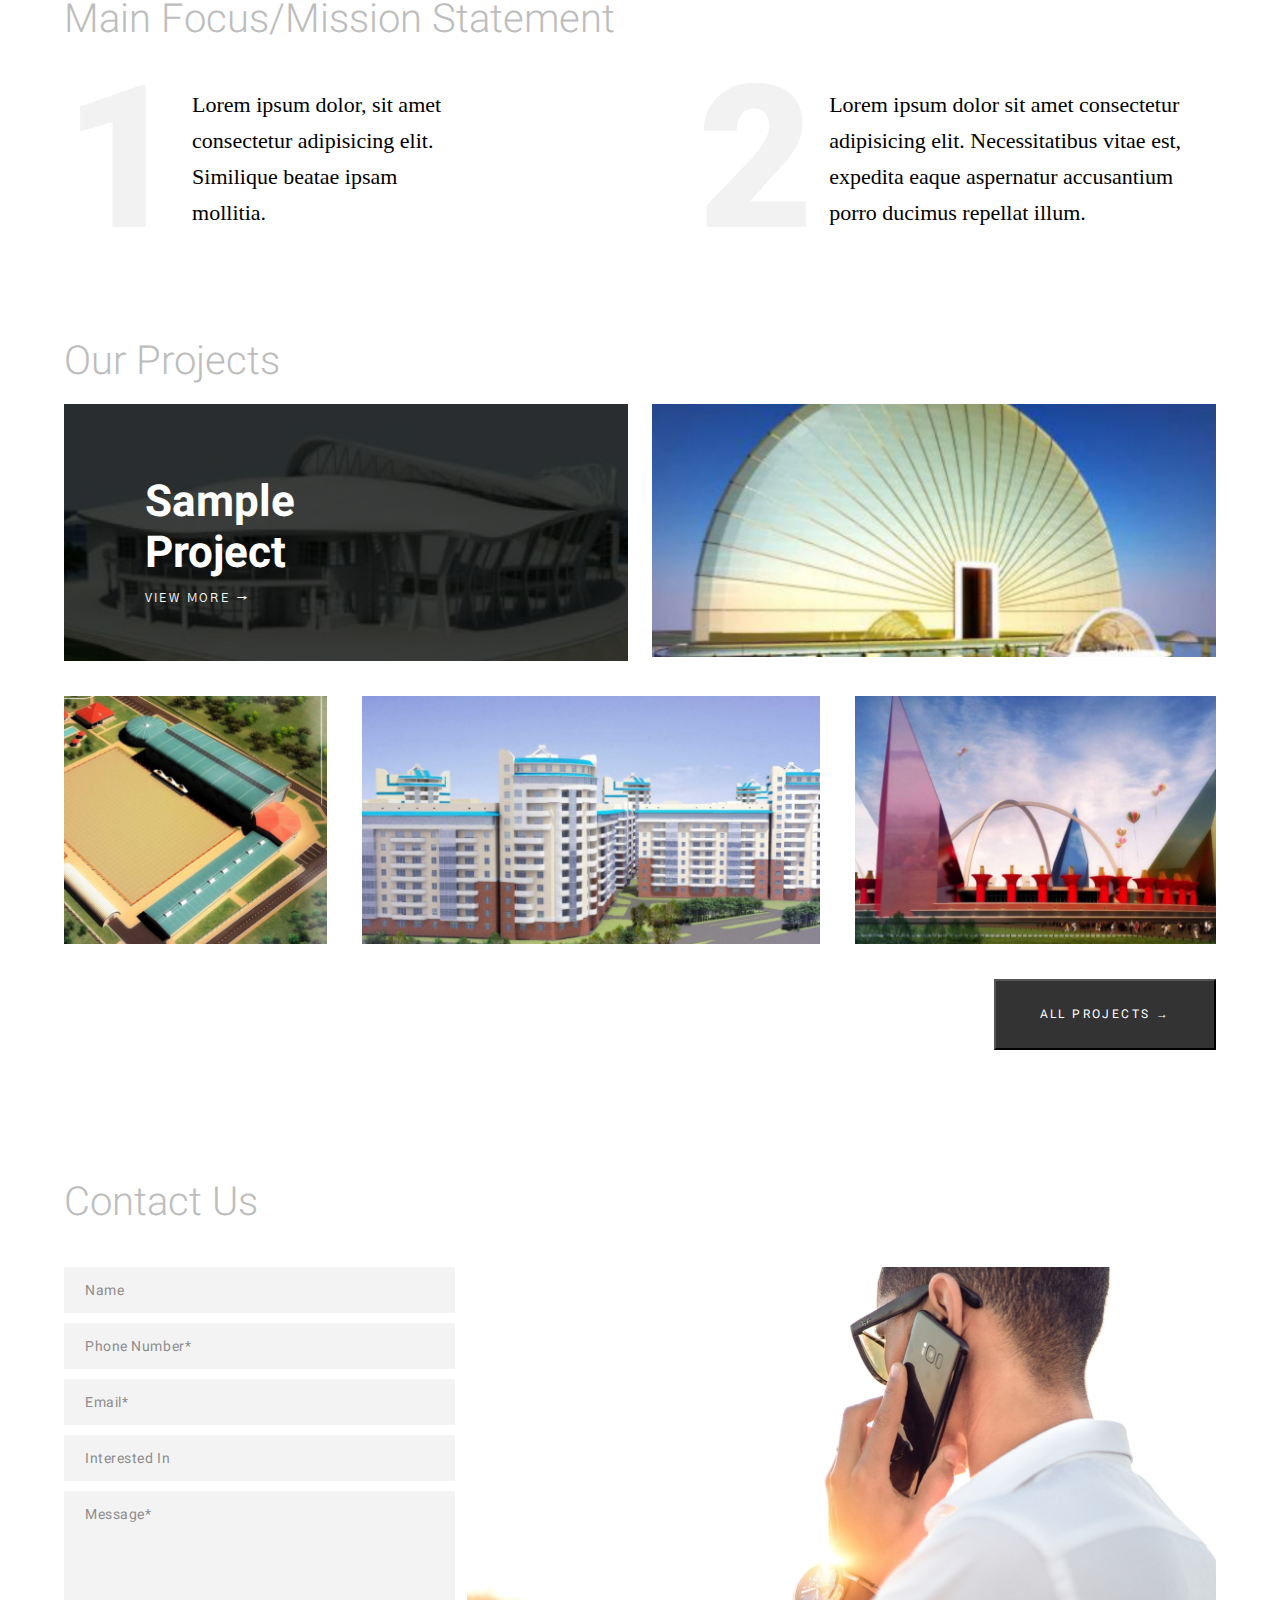
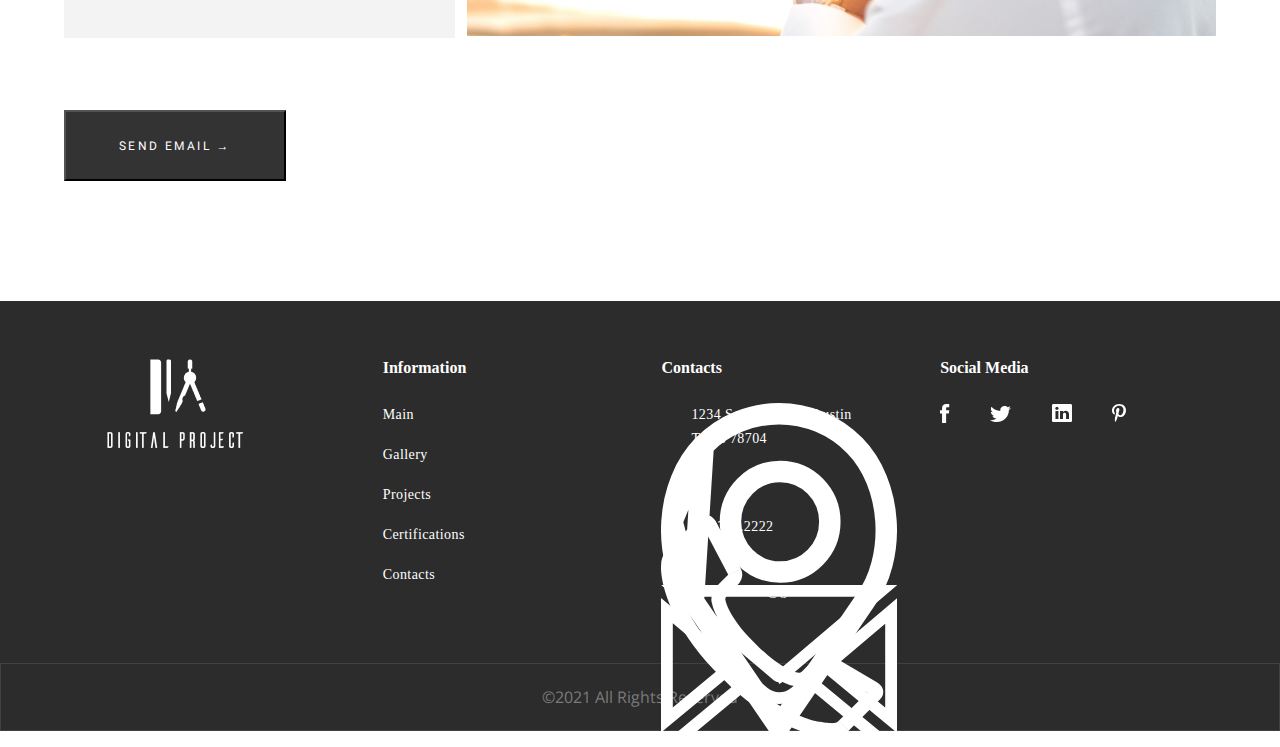
==== commit f0a1fb92: "added BEM-style for all blocks w/o our-projects & new adaptive for 360px" ====
--- a/index.html
+++ b/index.html
@@ -23,84 +23,90 @@
         </nav>
     </header>
     <main class="main container">
-        <div class="lorum_project">
-            <div class="lorum_project__info">
-                <div class="lorum_project__title">
-                    <h2 class="lorum_project__title-1">PROJECT</h2>
-                    <h2 class="lorum_project__title-2">Lorum</h2>
+        <div class="project-lorum">
+            <div class="project-lorum__info">
+                <div class="project-lorum__title">
+                    <h2 class="project-lorum__title--up">PROJECT</h2>
+                    <h2 class="project-lorum__title--low">Lorum</h2>
                 </div>
-                <div class="lorum_project__nav">
-                    <div class="lorum_project__nav__button">
-                        <div class="lorum_project__nav__button-arrow">&larr;</div>
-                        <div class="lorum_project__nav__button-arrow">&rarr;</div>
+                <div class="project-lorum__nav">
+                    <div class="project-lorum__buttons">
+                        <div class="project-lorum__buttons--arrow">&larr;</div>
+                        <div class="project-lorum__buttons--arrow">&rarr;</div>
                     </div>
-                    <div class="lorum_project__nav__count">
-                        <div class="lorum_project__nav__count-01">01</div>
-                        <div class="lorum_project__nav__count-slash">&frasl;</div>
-                        <div class="lorum_project__nav__count-02">02</div>
+                    <div class="project-lorum__count">
+                        <div class="project-lorum__count--01">01</div>
+                        <div class="project-lorum__count--slash">&frasl;</div>
+                        <div class="project-lorum__count--02">02</div>
                     </div>
                 </div>
             </div>
-            <div class="lorum_project__gallery">
-                <button class="lorum_project__gallery-button"><span>View project &rarr;</span></button>
+            <div class="project-lorum__gallery">
+                <button class="project-lorum__button"><span>View project &rarr;</span></button>
             </div>
         </div>
-        <div class="about">
-            <div class="about__img">
-                <img class="grid_img_1" src="./assets/global_img/about_img_1.png" alt="about_img_1">
-                <img class="grid_img_3" src="./assets/global_img/about_img_3.png" alt="about_img_3">
-                <img class="grid_img_2" src="./assets/global_img/about_img_2.png" alt="about_img_2">
+        <div class="about-information">
+            <div class="about-information__img">
+                <img class="about-information__img--1" src="./assets/global_img/about_img_1.png" alt="about_img_1">
+                <img class="about-information__img--3" src="./assets/global_img/about_img_3.png" alt="about_img_3">
+                <img class="about-information__img--2" src="./assets/global_img/about_img_2.png" alt="about_img_2">
             </div>
-            <div class="about__body">
+            <div class="about-information__text">
                 <div>
-                    <h2 class="about__title">About</h2>
+                    <h2 class="about-information__title">About</h2>
                     <p>Lorem Ipsum is simply dummy text of the printing and typesetting industry. Lorem Ipsum has been
                         the industry's standard dummy text ever since the 1500s, when an unknown printer took a galley
                         of type and scrambled it to make a type specimen book. It has survived not only five centuries,
                         but also the leap into electronic typesetting, remaining essentially unchanged.</p>
                 </div>
-                <button class="about-button"><span>Read More &rarr;</span></button>
+                <button class="about-information__button"><span>Read More &rarr;</span></button>
             </div>
         </div>
-        <div class="main_focus">
-            <h2 class="main_focus__title">Main Focus/Mission Statement</h2>
-            <div class="main_focus__info">
-                <div class="main_focus__info-1">
-                    <p class="big_number">1</p>
+        <div class="main-focus">
+            <h2 class="main-focus__title">Main Focus/Mission Statement</h2>
+            <div class="main-focus__info">
+                <div class="main-focus__info--1">
+                    <p class="main-focus big_number">1</p>
                     <p>Lorem ipsum dolor, sit amet consectetur adipisicing elit. Similique beatae ipsam mollitia.</p>
                 </div>
-                <div class="main_focus__info-2">
-                    <p class="big_number">2</p>
+                <div class="main-focus__info--2">
+                    <p class="main-focus big_number">2</p>
                     <p>Lorem ipsum dolor sit amet consectetur adipisicing elit. Necessitatibus vitae est, expedita eaque
                         aspernatur accusantium porro ducimus repellat illum.</p>
                 </div>
             </div>
         </div>
-        <div class="our_projects">
-            <h2 class="our_projects__title">Our Projects</h2>
-            <div class="our_projects__gallery">
-                <div class="our_projects__gallery-up">
-                    <div class="our_projects__gallery-background">
-                        <h2 class="our_projects__gallery-title">Sample<br>Project</h2>
+        <div class="our-projects">
+            <h2 class="our-projects__title">Our Projects</h2>
+            <div class="our-projects__gallery">
+                <div class="our-projects__gallery-up">
+                    <div class="our-projects__gallery-up-background">
+                        <h2 class="our-projects__gallery-title">Sample<br>Project</h2>
                         <a class="a_btn" href="./sample_project_1.html">View more &rarr;</a>
                     </div>
-                    <img class="our_projects__gallery-img2" src="./assets/global_img/sample_img_1.png" alt="sample_img_1">
+                    <div class="our-projects__gallery-up-img">
+                        <img class="our-projects__gallery-img2" src="./assets/global_img/sample_img_1.png"
+                        alt="sample_img_1">
+                    </div>
                 </div>
-                <div class="our_projects__gallery-low">
-                    <img class="our_projects__gallery-img3" src="./assets/global_img/sample_img_2.png" alt="sample_img_2">
-                    <img class="our_projects__gallery-img4" src="./assets/global_img/sample_img_3.png" alt="sample_img_3">
-                    <img class="our_projects__gallery-img5" src="./assets/global_img/sample_img_4.png" alt="sample_img_4">
+                <div class="our-projects__gallery-low">
+                    <img class="our-projects__gallery-img3" src="./assets/global_img/sample_img_2.png"
+                        alt="sample_img_2">
+                    <img class="our-projects__gallery-img4" src="./assets/global_img/sample_img_3.png"
+                    alt="sample_img_3">
+                    <img class="our-projects__gallery-img5" src="./assets/global_img/sample_img_4.png"
+                        alt="sample_img_4">
                 </div>
             </div>
-            <div class="our_projects-btn_position">
+            <div class="our-projects-btn_position">
                 <button class="button">
                     <span>all projects &rarr;</span>
                 </button>
             </div>
         </div>
-        <div class="contact_info">
-            <h2 class="contact_info__title">Contact Us</h2>
-            <div class="contact_info__body">
+        <div class="contact-info">
+            <h2 class="contact-info__title">Contact Us</h2>
+            <div class="contact-info__content">
                 <div class="forms">
                     <form action="#thanks">
                         <div class="forms__item">
@@ -123,9 +129,11 @@
                         </div>
                     </form>
                 </div>
-                <img src="./assets/global_img/contact_us.png" alt="contact_us_img">
+                <div class="contact-info__img">
+                    <img src="./assets/global_img/contact_us.png" alt="contact_us_img">
+                </div>
             </div>
-            <button class="contact_info-button"><span>Send Email &rarr;</span></button>
+            <button class="contact-info__button"><span>Send Email &rarr;</span></button>
         </div>
     </main>
 
@@ -139,11 +147,11 @@
                 <div class="footer__information">
                     <h3 class="footer__header">Information</h3>
                     <ul class="footer__nav">
-                        <li><a class="footer__link" href="">Main</a></li>
-                        <li><a class="footer__link" href="">Gallery</a></li>
-                        <li><a class="footer__link" href="">Projects</a></li>
-                        <li><a class="footer__link" href="">Certifications</a></li>
-                        <li><a class="footer__link" href="">Contacts</a></li>
+                        <li><a class="footer__link" href="./index.html">Main</a></li>
+                        <li><a class="footer__link" href="./gallery.html">Gallery</a></li>
+                        <li><a class="footer__link" href="./projects.html">Projects</a></li>
+                        <li><a class="footer__link" href="./certifications.html">Certifications</a></li>
+                        <li><a class="footer__link" href="./contacts.html">Contacts</a></li>
                     </ul>
                 </div>
                 <div class="footer__contacts">
--- a/styles/global_style/style.css
+++ b/styles/global_style/style.css
@@ -47,13 +47,16 @@
 }
 body {
   color: #E5E5E5;
-  max-width: 1440px;
   width: 100%;
 }
 
+img {
+  width: 100%;
+  max-width: 100%;
+}
+
 .container {
-  max-width: 1170px;
-  width: 100%;
+  width: 90%;
   margin: 0 auto;
 }
 
@@ -77,9 +80,10 @@
 .header {
   display: flex;
   margin: 30px 49px;
+  gap: 50px;
 }
 .header__logo {
-  flex-basis: 34%;
+  flex-basis: 30%;
 }
 .header__logo img {
   width: 68px;
@@ -115,7 +119,7 @@
 }
 
 .main {
-  width: 1440px;
+  max-width: 1440px;
 }
 
 .contacts_container {
@@ -133,7 +137,7 @@
 
 .contacts__title {
   line-height: 50%;
-  font-size: 44px;
+  font-size: 2.5em;
 }
 .contacts__up-text {
   font-family: "Roboto-Light";
@@ -190,52 +194,53 @@
   max-width: 100%;
 }
 
-.lorum_project {
+.project-lorum {
   display: flex;
   justify-content: space-between;
   margin-bottom: 120px;
 }
-.lorum_project .lorum_project__info {
+.project-lorum__info {
+  width: 30%;
   display: grid;
   grid-template-columns: 100%;
   grid-template-rows: 57% 35%;
   align-items: center;
   row-gap: 10%;
 }
-.lorum_project .lorum_project__info .lorum_project__title {
+.project-lorum__title {
   align-self: end;
-  font-size: 44px;
+  font-size: 2.5em;
   line-height: 50%;
   font-weight: 300;
 }
-.lorum_project .lorum_project__info .lorum_project__title-1 {
+.project-lorum__title--up {
   font-family: "Roboto-Light";
   font-weight: 300;
   color: #BDBDBD;
 }
-.lorum_project .lorum_project__info .lorum_project__title-2 {
+.project-lorum__title--low {
   font-family: "Roboto-Bold";
   color: #333333;
 }
-.lorum_project .lorum_project__info .lorum_project__nav {
+.project-lorum__nav {
   display: grid;
   align-self: stretch;
   grid-template-rows: repeat(2, 35%);
   row-gap: 15%;
 }
-.lorum_project .lorum_project__info .lorum_project__nav__button, .lorum_project .lorum_project__info .lorum_project__nav__count {
+.project-lorum__buttons, .project-lorum__count {
   display: flex;
   justify-content: space-between;
-  width: 45%;
+  width: 35%;
   height: 53px;
   font-family: "Roboto-Regular";
   font-weight: 400;
   font-size: 24px;
 }
-.lorum_project .lorum_project__info .lorum_project__nav__button-01, .lorum_project .lorum_project__info .lorum_project__nav__count-01 {
-  color: #333333;
-}
-.lorum_project .lorum_project__info .lorum_project__nav__button-arrow, .lorum_project .lorum_project__info .lorum_project__nav__count-arrow {
+.project-lorum__buttons--01, .project-lorum__count--01 {
+  color: #333333;
+}
+.project-lorum__buttons--arrow, .project-lorum__count--arrow {
   display: flex;
   width: 53px;
   height: 53px;
@@ -244,17 +249,19 @@
   align-items: center;
   color: #333333;
 }
-.lorum_project .lorum_project__info .lorum_project__nav__button-arrow:hover, .lorum_project .lorum_project__info .lorum_project__nav__count-arrow:hover {
+.project-lorum__buttons--arrow:hover, .project-lorum__count--arrow:hover {
   cursor: pointer;
   background-color: #F9F9F9;
 }
-.lorum_project .lorum_project__gallery {
+.project-lorum__gallery {
   position: relative;
   height: 829px;
-  width: 770px;
+  width: 60%;
   background-image: url("./../../assets/global_img/main_img.png");
-}
-.lorum_project .lorum_project__gallery-button {
+  background-repeat: no-repeat;
+  background-size: cover;
+}
+.project-lorum__button {
   background-color: #333333;
   display: flex;
   justify-content: center;
@@ -267,7 +274,7 @@
   bottom: 0%;
   left: 0%;
 }
-.lorum_project .lorum_project__gallery-button span {
+.project-lorum__button span {
   font-family: "Roboto-Regular";
   color: #FFFFFF;
   font-size: 12px;
@@ -275,22 +282,22 @@
   letter-spacing: 0.2em;
   text-transform: uppercase;
 }
-.lorum_project .lorum_project__gallery-button span {
-  color: #333333;
-}
-.lorum_project .lorum_project__gallery-button:hover {
+.project-lorum__button span {
+  color: #333333;
+}
+.project-lorum__button:hover {
   cursor: pointer;
 }
 
-.about {
+.about-information {
   height: 435px;
   display: flex;
   justify-content: space-between;
-  padding: 0 70px 0 100px;
+  padding: 0 70px 50px 100px;
   margin-bottom: 120px;
   background-color: #FBFBFB;
 }
-.about-button {
+.about-information__button {
   background-color: #333333;
   display: flex;
   justify-content: center;
@@ -300,7 +307,7 @@
   background-color: #FFFFFF;
   border: none;
 }
-.about-button span {
+.about-information__button span {
   font-family: "Roboto-Regular";
   color: #FFFFFF;
   font-size: 12px;
@@ -308,80 +315,81 @@
   letter-spacing: 0.2em;
   text-transform: uppercase;
 }
-.about-button span {
-  color: #333333;
-}
-.about-button:hover {
+.about-information__button span {
+  color: #333333;
+}
+.about-information__button:hover {
   cursor: pointer;
 }
-.about__title {
+.about-information__title {
   font-family: "Roboto-Light";
   font-weight: 300;
   color: #BDBDBD;
   line-height: 50%;
-  font-size: 44px;
-}
-.about__img {
-  width: 55%;
-}
-.about__body {
+  font-size: 2.5em;
+}
+.about-information__text {
   width: 40%;
   display: flex;
   flex-direction: column;
   justify-content: space-around;
 }
-.about__body p {
+.about-information__text p {
   font-size: 16px;
   color: rgb(0, 0, 0);
   line-height: 25px;
 }
-.about__img {
+.about-information__img {
+  width: 55%;
   display: grid;
-  grid-template-columns: repeat(2, 50%);
+  grid-template-columns: repeat(2, 45%);
   grid-template-rows: repeat(10, 10%);
   position: relative;
   top: 25px;
+  row-gap: 1%;
   -moz-column-gap: 3%;
        column-gap: 3%;
-  row-gap: 1%;
-}
-.about__img img {
-  max-width: 100%;
-}
-.about__img .grid_img_1 {
+}
+.about-information__img--1 {
   grid-row: 1/5;
   grid-column: 1/2;
 }
-.about__img .grid_img_2 {
-  grid-row: 7/11;
+.about-information__img--2 {
+  grid-row: 8/12;
   grid-column: 1/2;
 }
-.about__img .grid_img_3 {
+.about-information__img--3 {
   grid-row: 2/9;
   grid-column: 2/3;
 }
 
-.main_focus {
+.main-focus {
   margin-bottom: 120px;
 }
-.main_focus__title {
+.main-focus__title {
   font-family: "Roboto-Light";
   font-weight: 300;
   color: #BDBDBD;
   line-height: 64px;
-  font-size: 44px;
+  font-size: 2.5em;
   line-height: 50%;
 }
-.main_focus__info {
+.main-focus__info {
   display: flex;
   justify-content: space-between;
   margin-top: 5%;
 }
-.main_focus__info-1, .main_focus__info-2 {
-  display: flex;
-  align-items: center;
-}
-.main_focus__info-1 p, .main_focus__info-2 p {
+.main-focus__info--1 {
+  width: 35%;
+}
+.main-focus__info--2 {
+  width: 45%;
+}
+.main-focus__info--1, .main-focus__info--2 {
+  display: flex;
+  align-items: center;
+}
+.main-focus__info--1 p, .main-focus__info--2 p {
   margin: 0;
   font-size: 22px;
   font-weight: 400;
@@ -390,13 +398,7 @@
   text-align: left;
   color: black;
 }
-.main_focus__info-1 {
-  width: 35%;
-}
-.main_focus__info-2 {
-  width: 45%;
-}
-.main_focus .big_number {
+.main-focus .big_number {
   font-family: "Roboto-Black";
   color: rgb(242, 242, 242);
   font-size: 200px;
@@ -404,38 +406,49 @@
   padding-right: 3%;
 }
 
-.our_projects {
+.our-projects {
   margin-bottom: 120px;
 }
-.our_projects__title {
+.our-projects__title {
   font-family: "Roboto-Light";
   font-weight: 300;
   color: #BDBDBD;
   line-height: 50%;
-  font-size: 44px;
-}
-.our_projects .our_projects__gallery-up, .our_projects .our_projects__gallery-low {
+  font-size: 2.5em;
+}
+.our-projects .our-projects__gallery-low img {
+  width: auto;
+  min-width: 0;
+}
+.our-projects .our-projects__gallery-low img:not(:last-child) {
+  margin-right: 3%;
+}
+.our-projects .our-projects__gallery-low img:nth-child(2n+1) {
+  flex-grow: 1;
+}
+.our-projects .our-projects__gallery-low img:nth-child(2) {
+  flex-grow: 2;
+}
+.our-projects .our-projects__gallery-up, .our-projects .our-projects__gallery-low {
   display: flex;
   justify-content: space-between;
   margin-bottom: 3%;
 }
-.our_projects .our_projects__gallery-title {
-  font-family: "Roboto-Bold";
-  font-size: 44px;
-  color: #FFFFFF;
-  margin: 15px 0;
-}
-.our_projects .our_projects__gallery-background {
-  width: 570px;
+.our-projects .our-projects__gallery-up-background, .our-projects .our-projects__gallery-up-img, .our-projects .our-projects__gallery-low-background, .our-projects .our-projects__gallery-low-img {
+  width: 49%;
+}
+.our-projects .our-projects__gallery-up-background, .our-projects .our-projects__gallery-low-background {
   box-sizing: border-box;
   display: flex;
   flex-direction: column;
   justify-content: center;
   padding-left: 7%;
   background: linear-gradient(rgba(0, 0, 0, 0.7), rgba(0, 0, 0, 0.7)), url("/assets/global_img/sample_background.png");
+  background-repeat: no-repeat;
+  background-size: cover;
   color: #FFFFFF;
 }
-.our_projects .our_projects__gallery-background .a_btn {
+.our-projects .our-projects__gallery-up-background .a_btn, .our-projects .our-projects__gallery-low-background .a_btn {
   font-family: "Gothic A1";
   color: #FFFFFF;
   font-size: 12px;
@@ -444,15 +457,21 @@
   text-transform: uppercase;
   text-decoration: none;
 }
-.our_projects .our_projects__gallery-background .a_btn:hover {
+.our-projects .our-projects__gallery-up-background .a_btn:hover, .our-projects .our-projects__gallery-low-background .a_btn:hover {
   color: steelblue;
   cursor: pointer;
 }
-.our_projects-btn_position {
+.our-projects .our-projects__gallery-title {
+  font-family: "Roboto-Bold";
+  font-size: 44px;
+  color: #FFFFFF;
+  margin: 15px 0;
+}
+.our-projects-btn_position {
   display: flex;
   justify-content: end;
 }
-.our_projects-btn_position .button {
+.our-projects-btn_position .button {
   background-color: #333333;
   display: flex;
   justify-content: center;
@@ -460,7 +479,7 @@
   width: 222px;
   height: 71px;
 }
-.our_projects-btn_position .button span {
+.our-projects-btn_position .button span {
   font-family: "Roboto-Regular";
   color: #FFFFFF;
   font-size: 12px;
@@ -468,34 +487,34 @@
   letter-spacing: 0.2em;
   text-transform: uppercase;
 }
-.our_projects-btn_position .button:hover {
+.our-projects-btn_position .button:hover {
   cursor: pointer;
 }
 
-.contact_info {
+.contact-info {
   margin-bottom: 120px;
 }
-.contact_info__title {
+.contact-info__title {
   font-family: "Roboto-Light";
   font-weight: 300;
   color: #BDBDBD;
   line-height: 64px;
-  font-size: 44px;
-}
-.contact_info__body {
-  display: flex;
+  font-size: 2.5em;
+}
+.contact-info__content {
+  display: flex;
+  flex-wrap: wrap;
   justify-content: space-between;
   margin-bottom: 5%;
-  height: 369px;
-}
-.contact_info .forms__item {
+}
+.contact-info .forms__item {
   width: 391px;
 }
-.contact_info .forms__item input,
-.contact_info .forms__item textarea {
+.contact-info .forms__item input,
+.contact-info .forms__item textarea {
   width: 100%;
 }
-.contact_info-button {
+.contact-info__button {
   background-color: #333333;
   display: flex;
   justify-content: center;
@@ -503,7 +522,7 @@
   width: 222px;
   height: 71px;
 }
-.contact_info-button span {
+.contact-info__button span {
   font-family: "Roboto-Regular";
   color: #FFFFFF;
   font-size: 12px;
@@ -511,7 +530,7 @@
   letter-spacing: 0.2em;
   text-transform: uppercase;
 }
-.contact_info-button:hover {
+.contact-info__button:hover {
   cursor: pointer;
 }
 
@@ -519,7 +538,7 @@
   padding: 90px 0 120px 0;
 }
 .gallery .gallery__title {
-  font-size: 44px;
+  font-size: 2.5em;
   line-height: 50%;
   font-weight: 300;
 }
@@ -585,10 +604,10 @@
 }
 
 .projects {
-  padding-top: 90px;
+  padding: 90px 0 6em;
 }
 .projects__title {
-  font-size: 44px;
+  font-size: 2.5em;
   line-height: 50%;
 }
 .projects__title-1 {
@@ -612,12 +631,15 @@
 .projects__section-1_left, .projects__section-2_left, .projects__section-3_left {
   grid-column: 1/2;
 }
+.projects__section-1_left img, .projects__section-2_left img, .projects__section-3_left img {
+  max-width: 100%;
+}
 .projects__section-1_right, .projects__section-2_right, .projects__section-3_right {
   grid-column: 2/3;
   background-color: #FBFBFB;
 }
 .projects__section-1_right-title, .projects__section-2_right-title, .projects__section-3_right-title {
-  margin: 30px 0 73px 1em;
+  margin: 1em 0 1.5em 1em;
   font-family: "Roboto-Light";
   font-style: normal;
   font-weight: 300;
@@ -626,8 +648,8 @@
   color: #BDBDBD;
 }
 .projects__section-1_right-text, .projects__section-2_right-text, .projects__section-3_right-text {
-  margin: 0 0 50px 2.5em;
-  width: 400px;
+  margin: 0 0 3em 2.5em;
+  width: 80%;
   font-family: "Roboto-Light";
   font-style: normal;
   font-weight: 300;
@@ -640,7 +662,7 @@
   width: 20%;
   justify-content: center;
   align-items: center;
-  margin-left: 2.5em;
+  margin-left: 3.5em;
   width: 222px;
   height: 71px;
   background-color: #FFFFFF;
@@ -655,12 +677,12 @@
   color: #333333;
 }
 .projects__section-1_right-btn, .projects__section-2_right-btn, .projects__section-3_right-btn {
-  margin-left: 2.5em;
   padding: 0;
   width: 222px;
   height: 71px;
   background-color: #FFFFFF;
   border: none;
+  margin-left: 3.5em;
   text-decoration: none;
   font-family: "Roboto-regular";
   font-style: normal;
@@ -686,11 +708,6 @@
   line-height: 1.5em;
 }
 .projects__nav-01 {
-  font-family: "Roboto-regular";
-  font-style: normal;
-  font-weight: 400;
-  font-size: 1.5em;
-  line-height: 1.5em;
   color: #333333;
 }
 .projects__nav-05, .projects__nav-slash {
@@ -711,11 +728,129 @@
   background-color: #F9F9F9;
 }
 
+@media screen and (max-width: 768px) {
+  .container {
+    max-width: 768px;
+    width: 100%;
+  }
+  .header {
+    width: 100%;
+  }
+  .header__nav {
+    display: block;
+    text-align: right;
+  }
+  .projects {
+    padding: 0 0 3em;
+  }
+  .projects__title {
+    font-size: 1.75em;
+  }
+  .projects__section-1,
+.projects__section-2,
+.projects__section-3 {
+    max-width: 768px;
+    grid-template-columns: 100%;
+    grid-template-rows: repeat(2, 1fr);
+    margin-bottom: 1em;
+  }
+  .projects__section-1 img,
+.projects__section-2 img,
+.projects__section-3 img {
+    max-width: 100%;
+  }
+  .projects__section-1_left,
+.projects__section-2_left,
+.projects__section-3_left {
+    grid-column: 1/2;
+    grid-row: 1/2;
+    display: flex;
+    justify-content: center;
+    align-items: center;
+  }
+  .projects__section-1_right,
+.projects__section-2_right,
+.projects__section-3_right {
+    grid-column: 1/2;
+    grid-row: 2/3;
+  }
+  .projects__section-1_right-text,
+.projects__section-2_right-text,
+.projects__section-3_right-text {
+    width: 90%;
+  }
+  .projects__nav {
+    width: 100%;
+  }
+}
+@media screen and (max-width: 360px) {
+  .container {
+    max-width: 360px;
+    width: 100%;
+  }
+  .projects {
+    padding: 0 0 3em;
+  }
+  .projects__title {
+    font-size: 1.75em;
+  }
+  .projects__section-1,
+.projects__section-2,
+.projects__section-3 {
+    max-width: 360px;
+    grid-template-columns: 100%;
+    grid-template-rows: repeat(2, 1fr);
+    margin-bottom: 1em;
+  }
+  .projects__section-1 img,
+.projects__section-2 img,
+.projects__section-3 img {
+    max-width: 100%;
+  }
+  .projects__section-1_left,
+.projects__section-2_left,
+.projects__section-3_left {
+    grid-column: 1/2;
+    grid-row: 1/2;
+    display: flex;
+    justify-content: center;
+    align-items: stretch;
+  }
+  .projects__section-1_right,
+.projects__section-2_right,
+.projects__section-3_right {
+    grid-column: 1/2;
+    grid-row: 2/3;
+  }
+  .projects__section-1_right-title,
+.projects__section-2_right-title,
+.projects__section-3_right-title {
+    margin: 0.2em 0 0.2em 1em;
+    font-size: 1.5em;
+  }
+  .projects__section-1_right-text,
+.projects__section-2_right-text,
+.projects__section-3_right-text {
+    margin: 0 0 0.5em 1.5em;
+  }
+  .link__projects,
+.projects__section-2_right-btn,
+.projects__section-3_right-btn {
+    width: 145px;
+    height: 46px;
+    margin-bottom: 1em;
+    font-size: 0.5em;
+  }
+  .projects__nav {
+    width: 100%;
+    font-size: 1em;
+  }
+}
 .project-1 {
   padding: 90px 0 6em;
 }
 .project-1__title {
-  font-size: 44px;
+  font-size: 2.5em;
   line-height: 50%;
 }
 .project-1__title-1 {
@@ -733,6 +868,9 @@
 }
 .project-1__section-1 {
   margin-bottom: 1.5em;
+}
+.project-1__section-1 img {
+  max-width: 100%;
 }
 .project-1__section-2 {
   display: grid;
@@ -740,6 +878,9 @@
   gap: 1em;
   margin-bottom: 1.5em;
 }
+.project-1__section-2 img {
+  max-width: 100%;
+}
 .project-1__section-2_text {
   margin: 0;
   font-family: "Roboto-light";
@@ -749,12 +890,63 @@
   line-height: 25px;
   color: #000000;
 }
-
+.project-1__section-3 img {
+  max-width: 100%;
+}
+
+@media screen and (max-width: 768px) {
+  .container {
+    max-width: 768px;
+    width: 100%;
+  }
+  .project-1 {
+    padding: 0 0 3em;
+  }
+  .project-1__title {
+    font-size: 1.75em;
+  }
+  .project-1__section-1 img,
+.project-1__section-3 img {
+    max-width: 100%;
+  }
+  .project-1__section-2 {
+    max-width: 768px;
+    grid-template-columns: 100%;
+    gap: 0;
+  }
+  .project-1__section-2 img {
+    display: none;
+  }
+}
+@media screen and (max-width: 360px) {
+  .container {
+    max-width: 360px;
+    width: 100%;
+  }
+  .project-1 {
+    padding: 0 0 3em;
+  }
+  .project-1__title {
+    font-size: 1.25em;
+  }
+  .project-1__section-1 img,
+.project-1__section-3 img {
+    max-width: 100%;
+  }
+  .project-1__section-2 {
+    max-width: 360px;
+    grid-template-columns: 100%;
+    gap: 0;
+  }
+  .project-1__section-2 img {
+    display: none;
+  }
+}
 .certifications {
   padding: 90px 0 120px 0;
 }
 .certifications .certifications__title {
-  font-size: 44px;
+  font-size: 2.5em;
   line-height: 50%;
 }
 .certifications .certifications__title-1 {
@@ -775,6 +967,7 @@
 }
 
 .footer {
+  width: 100%;
   background-color: #2C2C2C;
   color: #FFFFFF;
 }
@@ -868,11 +1061,9 @@
   .footer__social {
     max-width: 125px;
   }
-
   .footer__address {
     margin-bottom: 32px;
   }
-
   .footer__phone {
     margin-bottom: 33px;
   }
@@ -918,7 +1109,6 @@
     -moz-column-gap: 0;
          column-gap: 0;
   }
-
   .footer__nav {
     justify-content: center;
   }
@@ -928,22 +1118,125 @@
   .footer__nav li:nth-child(2n+3) {
     margin-right: 0;
   }
-
   .footer__logo {
     display: none;
   }
-
   .footer__information {
     justify-self: center;
     width: 181px;
   }
-
   .footer__contacts {
     grid-column: 1/3;
   }
-
   .footer__social {
     justify-self: center;
     grid-column: 1/3;
   }
+}
+@media screen and (width: 360px) {
+  .main {
+    max-width: 360px;
+    margin: 0 auto;
+  }
+  .main h2 {
+    font-size: 1.5em;
+  }
+  .main p {
+    font-size: 1em;
+  }
+  .project-lorum,
+.about-information,
+.our-projects,
+.contact-info,
+.main-focus {
+    margin-bottom: 50px;
+  }
+  .our-projects,
+.contact-info,
+.main-focus {
+    display: flex;
+    flex-direction: column;
+    align-items: center;
+  }
+  .project-lorum {
+    flex-direction: column;
+    justify-content: center;
+    align-items: center;
+    padding-bottom: 50px;
+    background-image: url("./../../assets/global_img/main_img.png");
+  }
+  .project-lorum__info {
+    display: flex;
+    width: 100%;
+    justify-content: center;
+  }
+  .project-lorum__title {
+    font-size: 1.5em;
+  }
+  .project-lorum__title--up {
+    color: white;
+  }
+  .project-lorum__nav {
+    display: none;
+  }
+  .project-lorum__gallery {
+    width: auto;
+    height: auto;
+    position: relative;
+    display: flex;
+    background-image: none;
+    justify-content: center;
+  }
+  .project-lorum__button {
+    position: relative;
+  }
+  .about-information {
+    height: auto;
+    padding: 0 50px 50px 50px;
+  }
+  .about-information__img {
+    display: none;
+  }
+  .about-information__text {
+    width: 100%;
+  }
+  .main-focus h2 {
+    font-size: 1.3em;
+  }
+  .main-focus .big_number {
+    font-size: 10em;
+  }
+  .main-focus__info {
+    flex-direction: column;
+    margin: -5% 0;
+    margin-top: 5%;
+    padding: 0 3%;
+  }
+  .main-focus__info--1, .main-focus__info--2 {
+    width: 85%;
+    margin: 5% 0;
+  }
+  .our-projects .our-projects__gallery {
+    width: 100%;
+  }
+  .our-projects .our-projects__gallery-up {
+    flex-direction: column;
+  }
+  .our-projects .our-projects__gallery-up img {
+    display: none;
+  }
+  .our-projects .our-projects__gallery-up-background {
+    height: 180px;
+    width: 100%;
+    padding-bottom: 5%;
+  }
+  .our-projects .our-projects__gallery-low {
+    display: none;
+  }
+  .contact-info__content img {
+    display: none;
+  }
+  .contact-info__content .forms__item {
+    max-width: 300px;
+  }
 }/*# sourceMappingURL=style.css.map */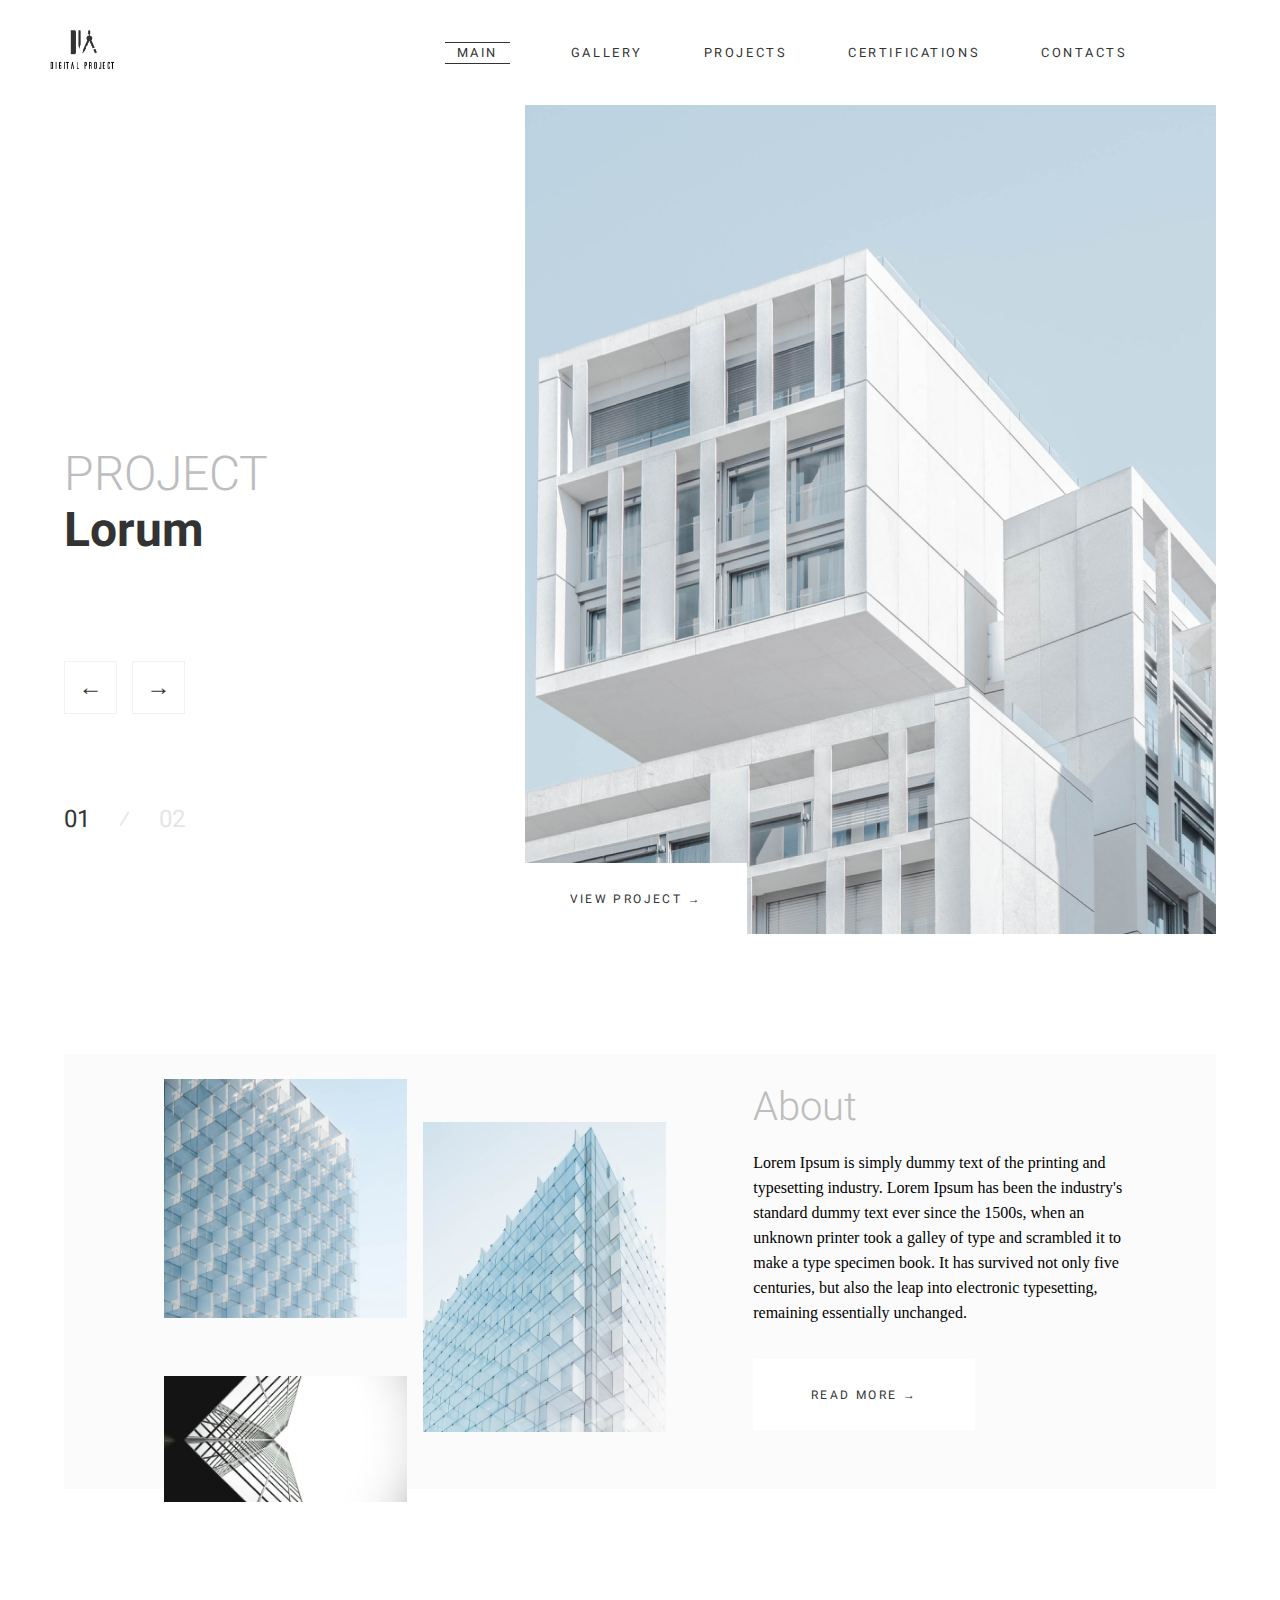
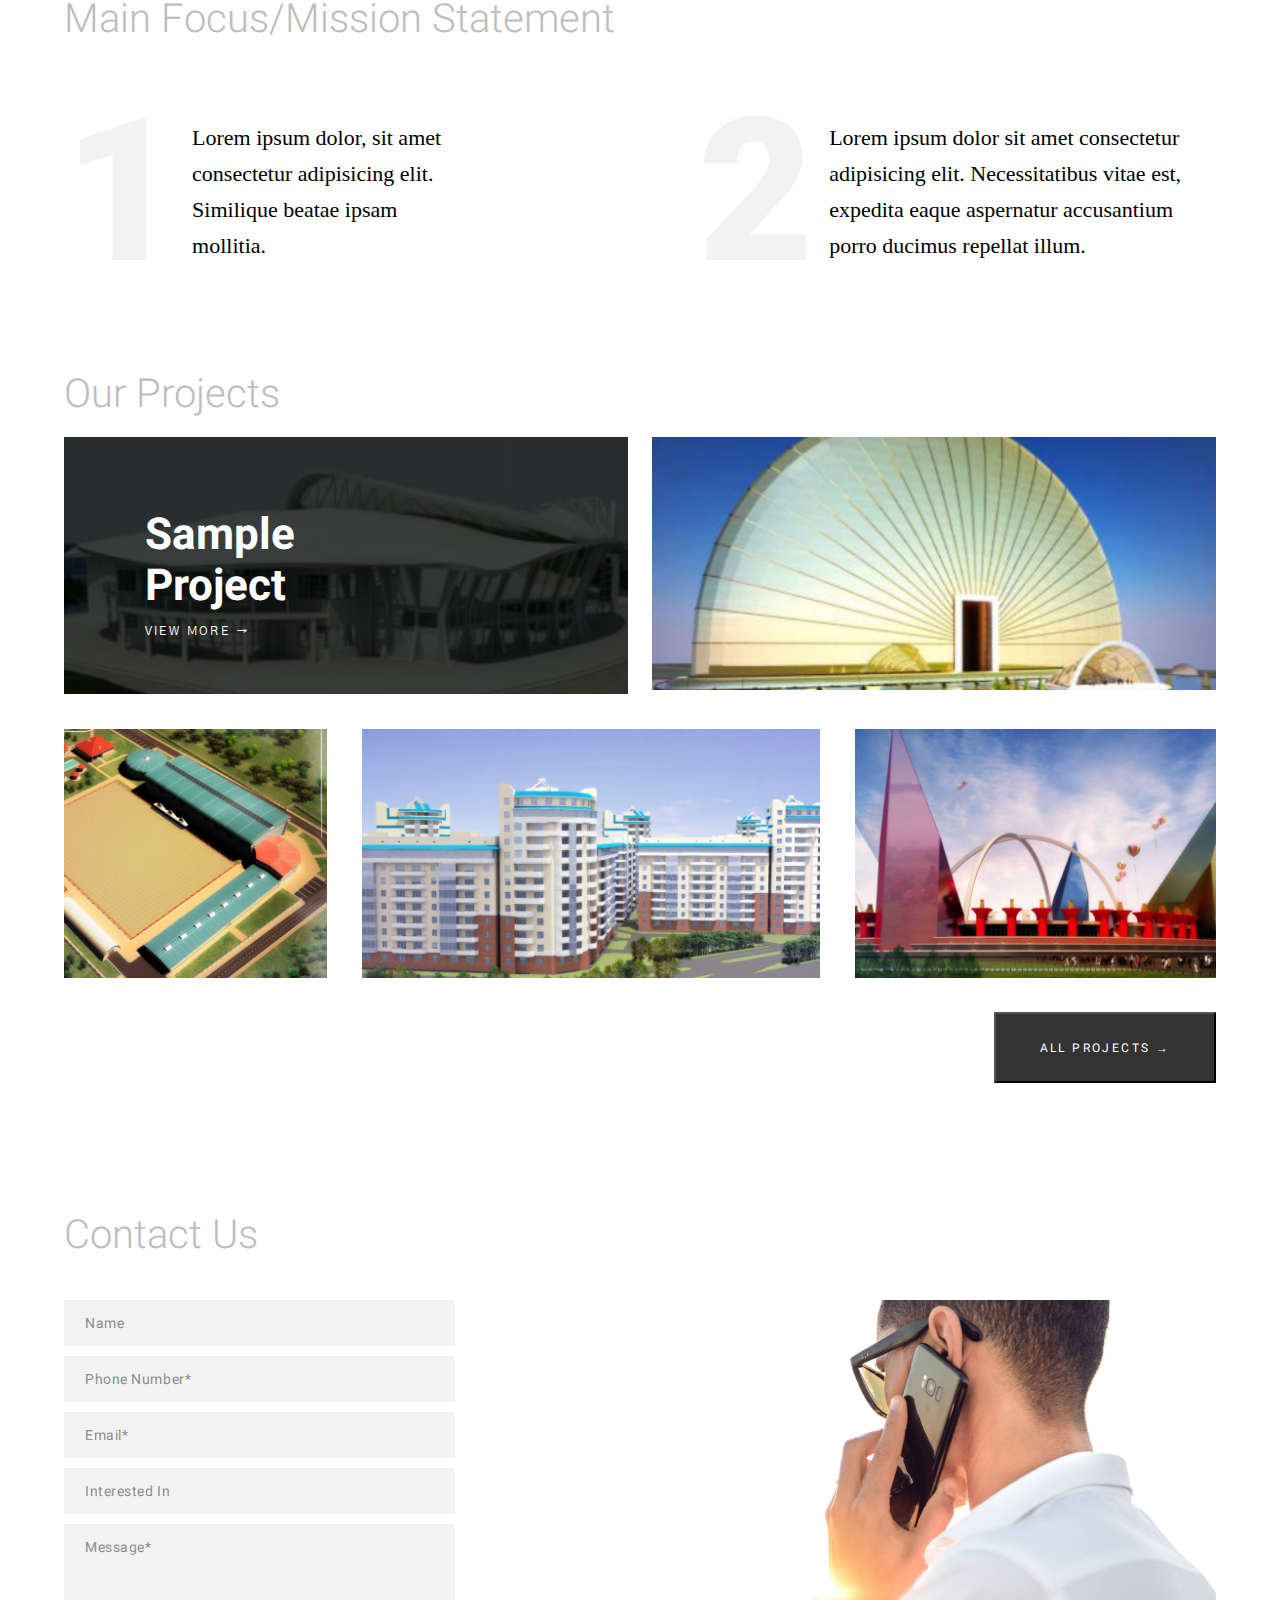
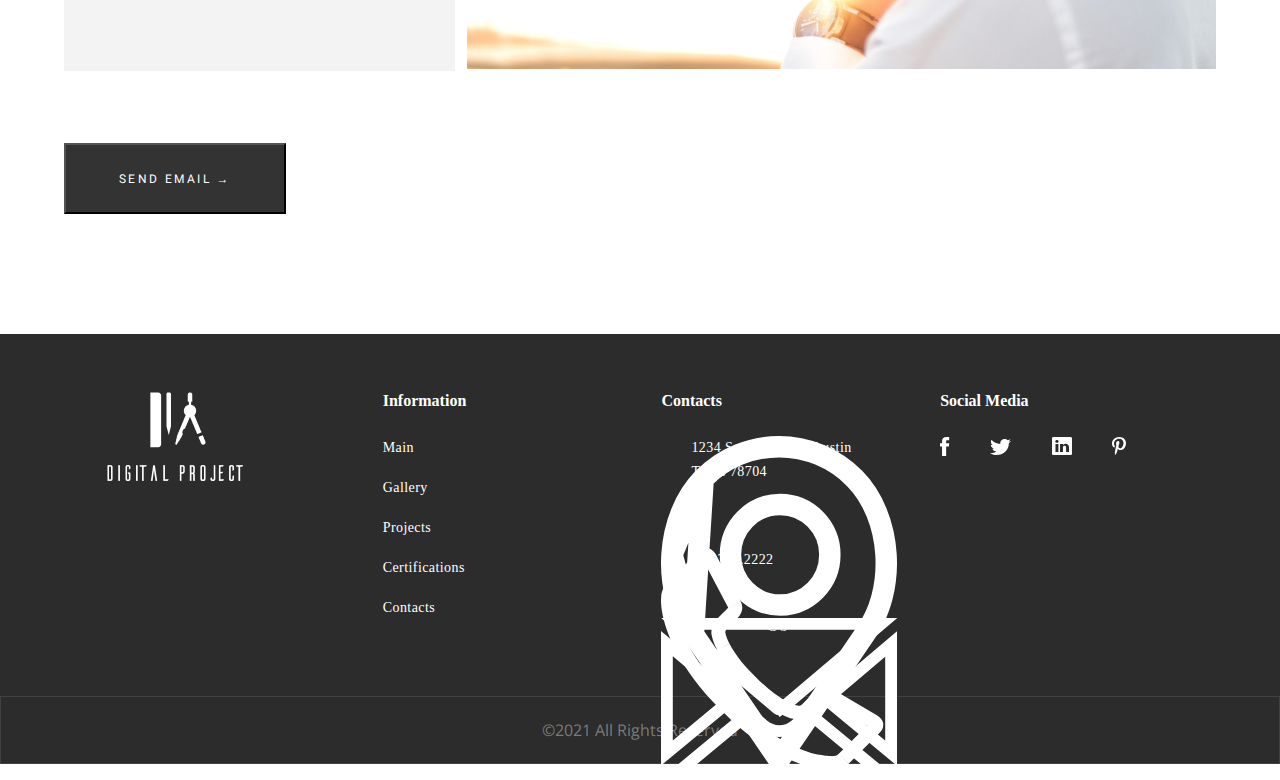
==== commit 3887860d: "Merge pull request #19 from DariaaaP/main_page" ====
--- a/index.html
+++ b/index.html
@@ -26,18 +26,18 @@
         <div class="project-lorum">
             <div class="project-lorum__info">
                 <div class="project-lorum__title">
-                    <h2 class="project-lorum__title--up">PROJECT</h2>
-                    <h2 class="project-lorum__title--low">Lorum</h2>
+                    <h2 class="project-lorum__title-up">PROJECT</h2>
+                    <h2 class="project-lorum__title-low">Lorum</h2>
                 </div>
                 <div class="project-lorum__nav">
                     <div class="project-lorum__buttons">
-                        <div class="project-lorum__buttons--arrow">&larr;</div>
-                        <div class="project-lorum__buttons--arrow">&rarr;</div>
+                        <div class="project-lorum__buttons-arrow">&larr;</div>
+                        <div class="project-lorum__buttons-arrow">&rarr;</div>
                     </div>
                     <div class="project-lorum__count">
-                        <div class="project-lorum__count--01">01</div>
-                        <div class="project-lorum__count--slash">&frasl;</div>
-                        <div class="project-lorum__count--02">02</div>
+                        <div class="project-lorum__count-01">01</div>
+                        <div class="project-lorum__count-slash">&frasl;</div>
+                        <div class="project-lorum__count-02">02</div>
                     </div>
                 </div>
             </div>
@@ -47,9 +47,9 @@
         </div>
         <div class="about-information">
             <div class="about-information__img">
-                <img class="about-information__img--1" src="./assets/global_img/about_img_1.png" alt="about_img_1">
-                <img class="about-information__img--3" src="./assets/global_img/about_img_3.png" alt="about_img_3">
-                <img class="about-information__img--2" src="./assets/global_img/about_img_2.png" alt="about_img_2">
+                <img class="about-information__img-1" src="./assets/global_img/about_img_1.png" alt="about_img_1">
+                <img class="about-information__img-3" src="./assets/global_img/about_img_3.png" alt="about_img_3">
+                <img class="about-information__img-2" src="./assets/global_img/about_img_2.png" alt="about_img_2">
             </div>
             <div class="about-information__text">
                 <div>
@@ -65,11 +65,11 @@
         <div class="main-focus">
             <h2 class="main-focus__title">Main Focus/Mission Statement</h2>
             <div class="main-focus__info">
-                <div class="main-focus__info--1">
+                <div class="main-focus__info-1">
                     <p class="main-focus big_number">1</p>
                     <p>Lorem ipsum dolor, sit amet consectetur adipisicing elit. Similique beatae ipsam mollitia.</p>
                 </div>
-                <div class="main-focus__info--2">
+                <div class="main-focus__info-2">
                     <p class="main-focus big_number">2</p>
                     <p>Lorem ipsum dolor sit amet consectetur adipisicing elit. Necessitatibus vitae est, expedita eaque
                         aspernatur accusantium porro ducimus repellat illum.</p>
@@ -79,27 +79,25 @@
         <div class="our-projects">
             <h2 class="our-projects__title">Our Projects</h2>
             <div class="our-projects__gallery">
-                <div class="our-projects__gallery-up">
-                    <div class="our-projects__gallery-up-background">
-                        <h2 class="our-projects__gallery-title">Sample<br>Project</h2>
-                        <a class="a_btn" href="./sample_project_1.html">View more &rarr;</a>
-                    </div>
-                    <div class="our-projects__gallery-up-img">
-                        <img class="our-projects__gallery-img2" src="./assets/global_img/sample_img_1.png"
-                        alt="sample_img_1">
-                    </div>
+                <div class="our-projects__background-container">
+                    <h2 class="our-projects__background-title">Sample<br>Project</h2>
+                    <a class="our-projects__link" href="./sample_project_1.html">View more &rarr;</a>
                 </div>
-                <div class="our-projects__gallery-low">
-                    <img class="our-projects__gallery-img3" src="./assets/global_img/sample_img_2.png"
-                        alt="sample_img_2">
-                    <img class="our-projects__gallery-img4" src="./assets/global_img/sample_img_3.png"
-                    alt="sample_img_3">
-                    <img class="our-projects__gallery-img5" src="./assets/global_img/sample_img_4.png"
-                        alt="sample_img_4">
+                <div class="our-projects__img-container">
+                    <img class="our-projects__img2" src="./assets/global_img/sample_img_1.png"
+                    alt="sample_img_1">
                 </div>
             </div>
-            <div class="our-projects-btn_position">
-                <button class="button">
+            <div class="our-projects__gallery">
+                <img class="our-projects__img3" src="./assets/global_img/sample_img_2.png"
+                    alt="sample_img_2">
+                <img class="our-projects__img4" src="./assets/global_img/sample_img_3.png"
+                alt="sample_img_3">
+                <img class="our-projects__img5" src="./assets/global_img/sample_img_4.png"
+                    alt="sample_img_4">
+            </div>
+            <div class="our-projects__button-container">
+                <button class="our-projects__button-project">
                     <span>all projects &rarr;</span>
                 </button>
             </div>
--- a/styles/global_style/style.css
+++ b/styles/global_style/style.css
@@ -209,16 +209,16 @@
 }
 .project-lorum__title {
   align-self: end;
-  font-size: 2.5em;
+  font-size: 2em;
   line-height: 50%;
   font-weight: 300;
 }
-.project-lorum__title--up {
+.project-lorum__title-up {
   font-family: "Roboto-Light";
   font-weight: 300;
   color: #BDBDBD;
 }
-.project-lorum__title--low {
+.project-lorum__title-low {
   font-family: "Roboto-Bold";
   color: #333333;
 }
@@ -237,10 +237,10 @@
   font-weight: 400;
   font-size: 24px;
 }
-.project-lorum__buttons--01, .project-lorum__count--01 {
-  color: #333333;
-}
-.project-lorum__buttons--arrow, .project-lorum__count--arrow {
+.project-lorum__buttons-01, .project-lorum__count-01 {
+  color: #333333;
+}
+.project-lorum__buttons-arrow, .project-lorum__count-arrow {
   display: flex;
   width: 53px;
   height: 53px;
@@ -249,7 +249,7 @@
   align-items: center;
   color: #333333;
 }
-.project-lorum__buttons--arrow:hover, .project-lorum__count--arrow:hover {
+.project-lorum__buttons-arrow:hover, .project-lorum__count-arrow:hover {
   cursor: pointer;
   background-color: #F9F9F9;
 }
@@ -350,15 +350,15 @@
   -moz-column-gap: 3%;
        column-gap: 3%;
 }
-.about-information__img--1 {
+.about-information__img-1 {
   grid-row: 1/5;
   grid-column: 1/2;
 }
-.about-information__img--2 {
+.about-information__img-2 {
   grid-row: 8/12;
   grid-column: 1/2;
 }
-.about-information__img--3 {
+.about-information__img-3 {
   grid-row: 2/9;
   grid-column: 2/3;
 }
@@ -377,19 +377,19 @@
 .main-focus__info {
   display: flex;
   justify-content: space-between;
+}
+.main-focus__info-1 {
+  width: 35%;
+}
+.main-focus__info-2 {
+  width: 45%;
+}
+.main-focus__info-1, .main-focus__info-2 {
+  display: flex;
+  align-items: center;
   margin-top: 5%;
 }
-.main-focus__info--1 {
-  width: 35%;
-}
-.main-focus__info--2 {
-  width: 45%;
-}
-.main-focus__info--1, .main-focus__info--2 {
-  display: flex;
-  align-items: center;
-}
-.main-focus__info--1 p, .main-focus__info--2 p {
+.main-focus__info-1 p, .main-focus__info-2 p {
   margin: 0;
   font-size: 22px;
   font-weight: 400;
@@ -416,28 +416,15 @@
   line-height: 50%;
   font-size: 2.5em;
 }
-.our-projects .our-projects__gallery-low img {
-  width: auto;
-  min-width: 0;
-}
-.our-projects .our-projects__gallery-low img:not(:last-child) {
-  margin-right: 3%;
-}
-.our-projects .our-projects__gallery-low img:nth-child(2n+1) {
-  flex-grow: 1;
-}
-.our-projects .our-projects__gallery-low img:nth-child(2) {
-  flex-grow: 2;
-}
-.our-projects .our-projects__gallery-up, .our-projects .our-projects__gallery-low {
+.our-projects__gallery {
   display: flex;
   justify-content: space-between;
   margin-bottom: 3%;
 }
-.our-projects .our-projects__gallery-up-background, .our-projects .our-projects__gallery-up-img, .our-projects .our-projects__gallery-low-background, .our-projects .our-projects__gallery-low-img {
+.our-projects__img-container, .our-projects__background-container {
   width: 49%;
 }
-.our-projects .our-projects__gallery-up-background, .our-projects .our-projects__gallery-low-background {
+.our-projects__background-container {
   box-sizing: border-box;
   display: flex;
   flex-direction: column;
@@ -448,7 +435,49 @@
   background-size: cover;
   color: #FFFFFF;
 }
-.our-projects .our-projects__gallery-up-background .a_btn, .our-projects .our-projects__gallery-low-background .a_btn {
+.our-projects__background-title {
+  font-family: "Roboto-Bold";
+  font-size: 44px;
+  color: #FFFFFF;
+  margin: 15px 0;
+}
+.our-projects__img3, .our-projects__img4, .our-projects__img5 {
+  width: auto;
+  min-width: 0;
+}
+.our-projects__img3, .our-projects__img4 {
+  margin-right: 3%;
+}
+.our-projects__img3, .our-projects__img5 {
+  flex-grow: 1;
+}
+.our-projects__img4 {
+  flex-grow: 2;
+}
+.our-projects__button-container {
+  display: flex;
+  justify-content: end;
+}
+.our-projects__button-project {
+  background-color: #333333;
+  display: flex;
+  justify-content: center;
+  align-items: center;
+  width: 222px;
+  height: 71px;
+}
+.our-projects__button-project span {
+  font-family: "Roboto-Regular";
+  color: #FFFFFF;
+  font-size: 12px;
+  line-height: 12px;
+  letter-spacing: 0.2em;
+  text-transform: uppercase;
+}
+.our-projects__button-project:hover {
+  cursor: pointer;
+}
+.our-projects__link {
   font-family: "Gothic A1";
   color: #FFFFFF;
   font-size: 12px;
@@ -457,37 +486,8 @@
   text-transform: uppercase;
   text-decoration: none;
 }
-.our-projects .our-projects__gallery-up-background .a_btn:hover, .our-projects .our-projects__gallery-low-background .a_btn:hover {
+.our-projects__link:hover {
   color: steelblue;
-  cursor: pointer;
-}
-.our-projects .our-projects__gallery-title {
-  font-family: "Roboto-Bold";
-  font-size: 44px;
-  color: #FFFFFF;
-  margin: 15px 0;
-}
-.our-projects-btn_position {
-  display: flex;
-  justify-content: end;
-}
-.our-projects-btn_position .button {
-  background-color: #333333;
-  display: flex;
-  justify-content: center;
-  align-items: center;
-  width: 222px;
-  height: 71px;
-}
-.our-projects-btn_position .button span {
-  font-family: "Roboto-Regular";
-  color: #FFFFFF;
-  font-size: 12px;
-  line-height: 12px;
-  letter-spacing: 0.2em;
-  text-transform: uppercase;
-}
-.our-projects-btn_position .button:hover {
   cursor: pointer;
 }
 
@@ -1173,7 +1173,7 @@
   .project-lorum__title {
     font-size: 1.5em;
   }
-  .project-lorum__title--up {
+  .project-lorum__title-up {
     color: white;
   }
   .project-lorum__nav {
@@ -1211,28 +1211,23 @@
     margin: -5% 0;
     margin-top: 5%;
     padding: 0 3%;
-  }
-  .main-focus__info--1, .main-focus__info--2 {
-    width: 85%;
+    width: 80%;
+  }
+  .main-focus__info-1, .main-focus__info-2 {
+    width: 100%;
     margin: 5% 0;
   }
-  .our-projects .our-projects__gallery {
+  .our-projects__gallery {
     width: 100%;
   }
-  .our-projects .our-projects__gallery-up {
-    flex-direction: column;
-  }
-  .our-projects .our-projects__gallery-up img {
+  .our-projects__img-container, .our-projects__img3, .our-projects__img4, .our-projects__img5 {
     display: none;
   }
-  .our-projects .our-projects__gallery-up-background {
+  .our-projects__background-container {
     height: 180px;
     width: 100%;
     padding-bottom: 5%;
   }
-  .our-projects .our-projects__gallery-low {
-    display: none;
-  }
   .contact-info__content img {
     display: none;
   }
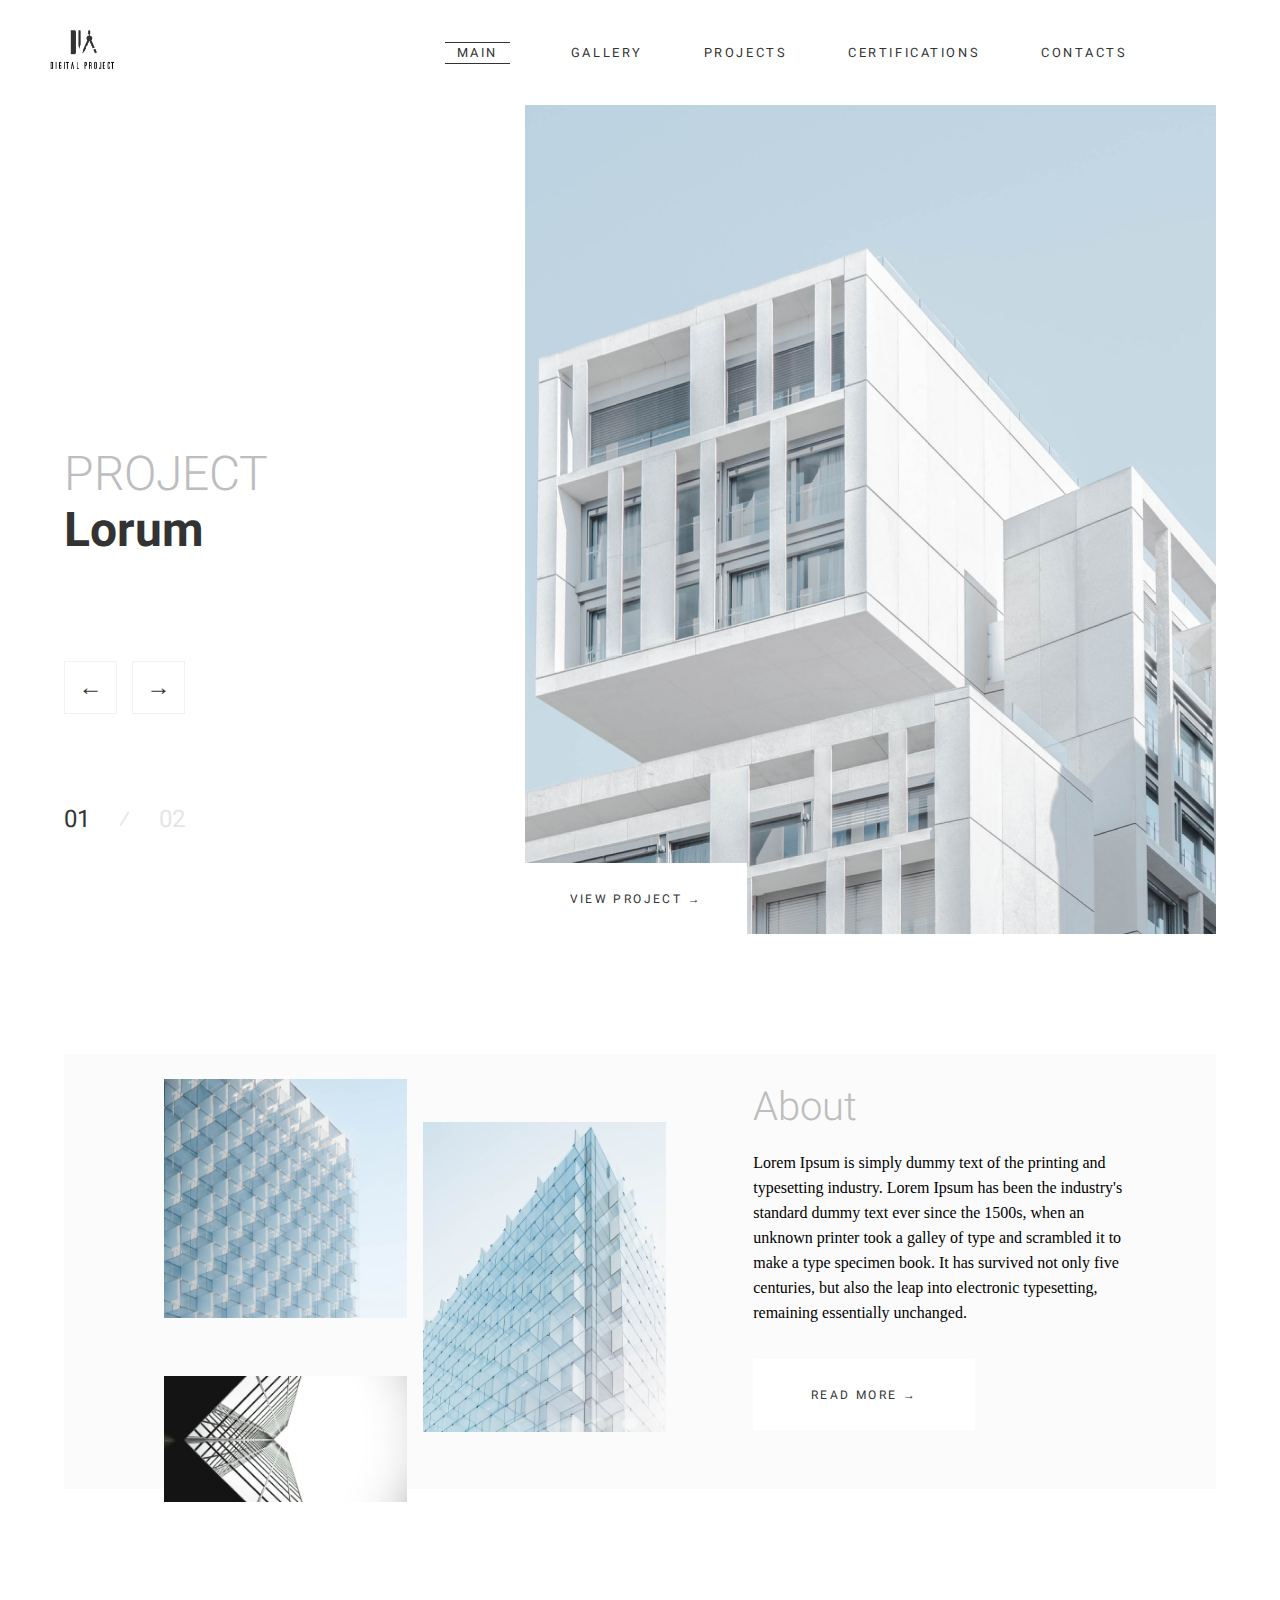
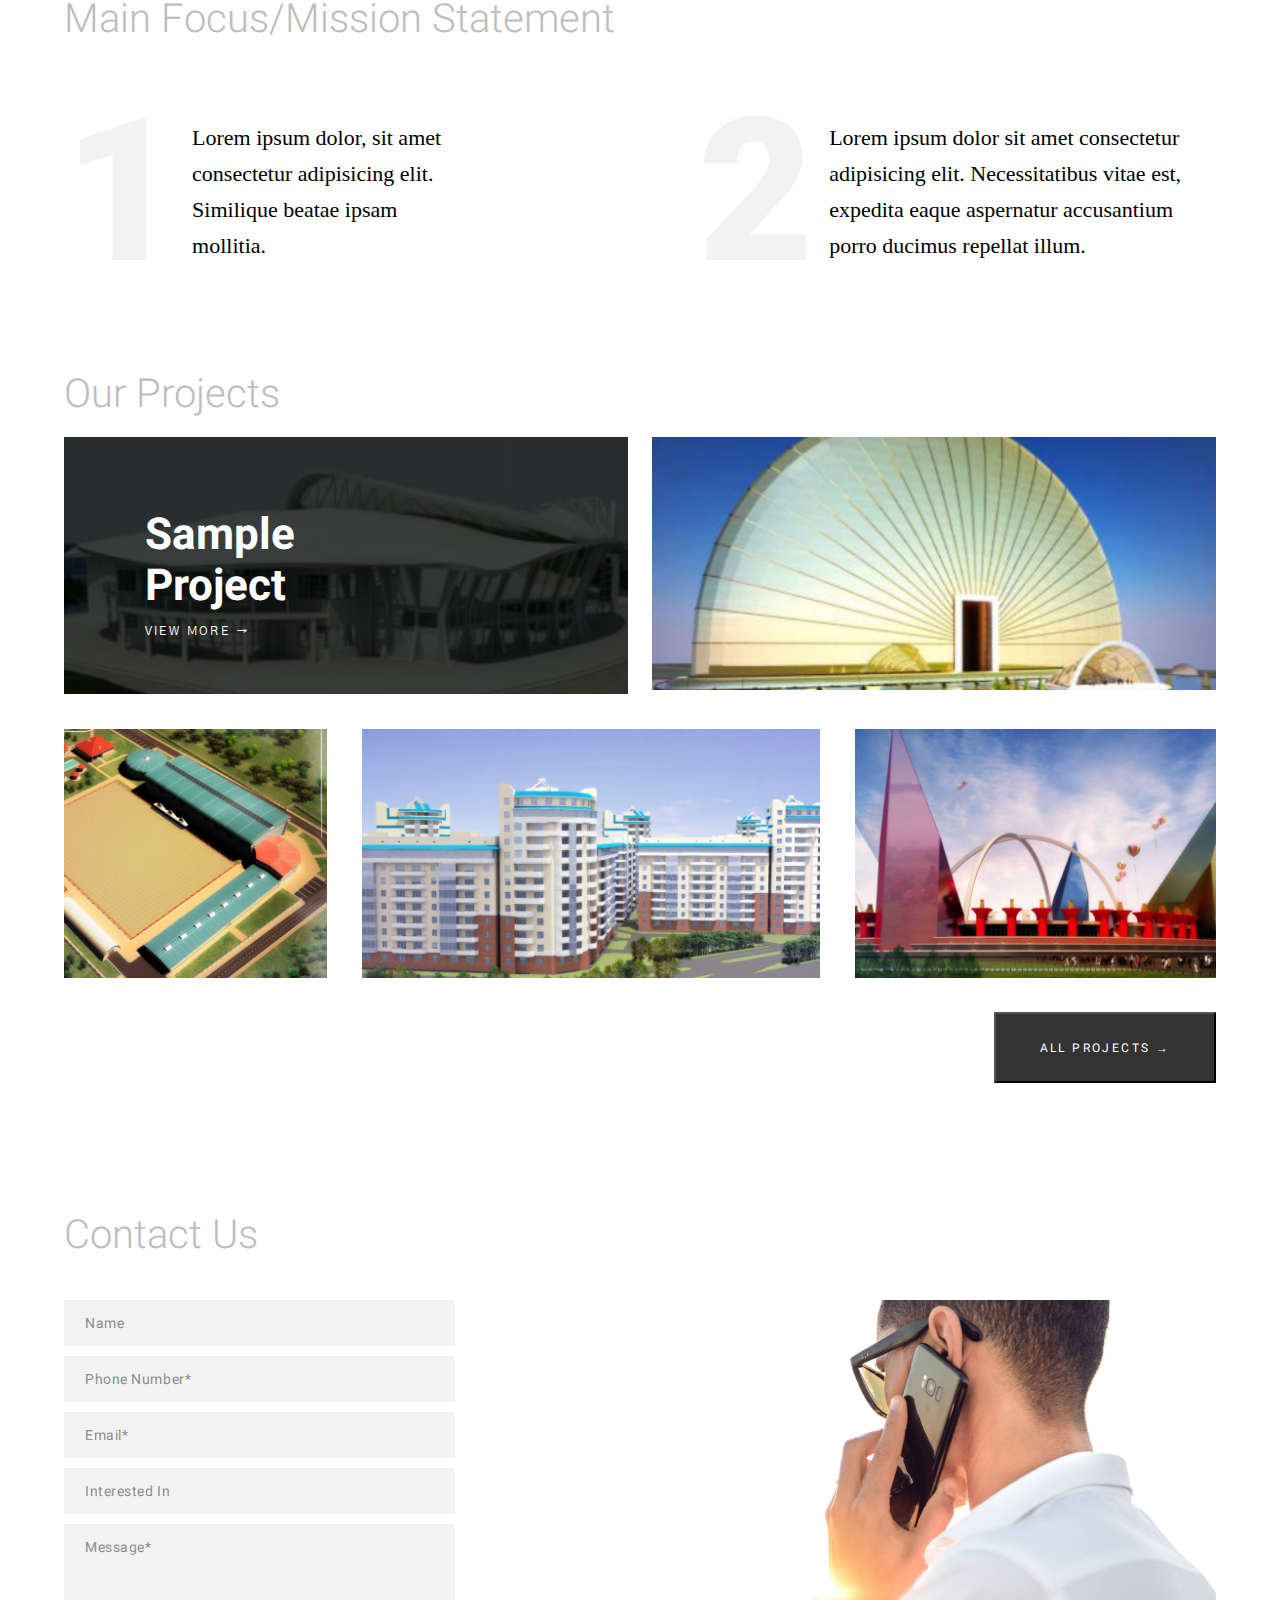
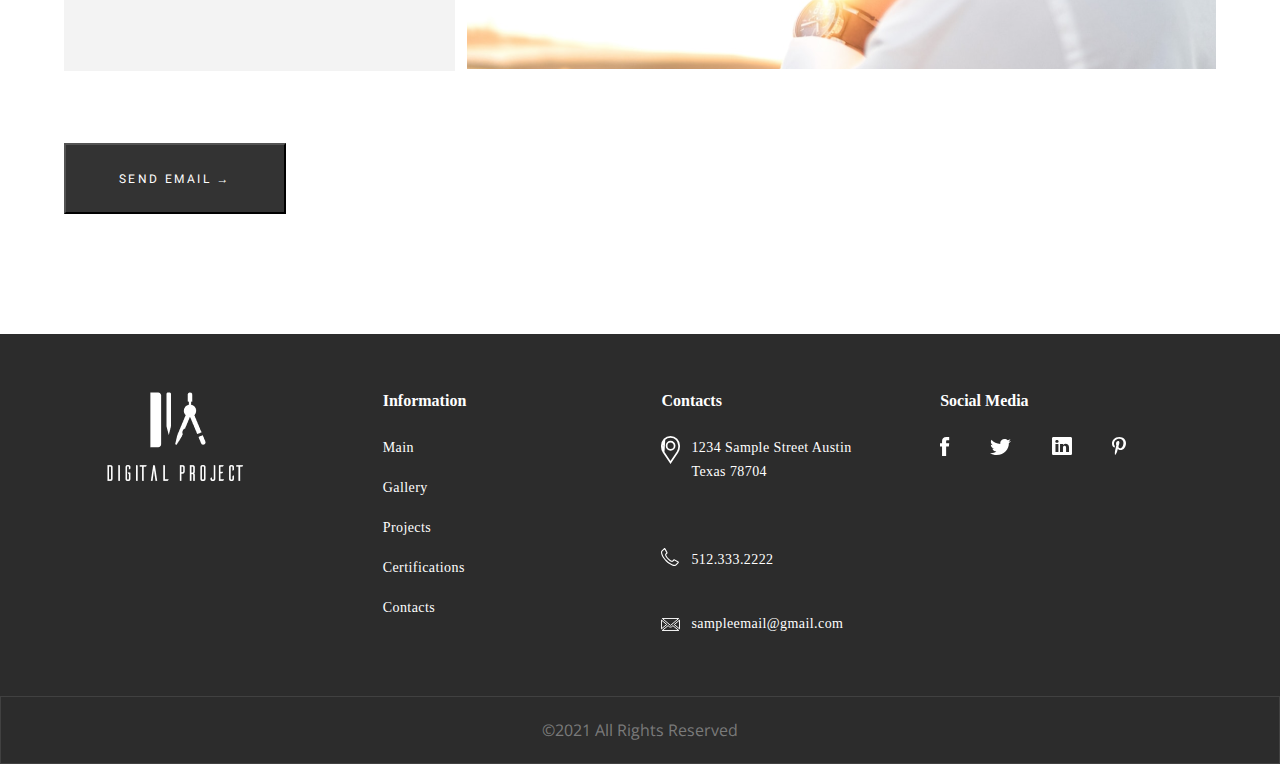
==== commit 50f580b3: "add footer style" ====
--- a/index.html
+++ b/index.html
@@ -84,17 +84,13 @@
                     <a class="our-projects__link" href="./sample_project_1.html">View more &rarr;</a>
                 </div>
                 <div class="our-projects__img-container">
-                    <img class="our-projects__img2" src="./assets/global_img/sample_img_1.png"
-                    alt="sample_img_1">
+                    <img class="our-projects__img2" src="./assets/global_img/sample_img_1.png" alt="sample_img_1">
                 </div>
             </div>
             <div class="our-projects__gallery">
-                <img class="our-projects__img3" src="./assets/global_img/sample_img_2.png"
-                    alt="sample_img_2">
-                <img class="our-projects__img4" src="./assets/global_img/sample_img_3.png"
-                alt="sample_img_3">
-                <img class="our-projects__img5" src="./assets/global_img/sample_img_4.png"
-                    alt="sample_img_4">
+                <img class="our-projects__img3" src="./assets/global_img/sample_img_2.png" alt="sample_img_2">
+                <img class="our-projects__img4" src="./assets/global_img/sample_img_3.png" alt="sample_img_3">
+                <img class="our-projects__img5" src="./assets/global_img/sample_img_4.png" alt="sample_img_4">
             </div>
             <div class="our-projects__button-container">
                 <button class="our-projects__button-project">
@@ -155,31 +151,31 @@
                 <div class="footer__contacts">
                     <h3 class="footer__header">Contacts</h3>
                     <div class="footer__address">
-                        <img src="./assets/footer_icons/footer_address.svg" alt="Address">
+                        <img class='footer__img' src="./assets/footer_icons/footer_address.svg" alt="Address">
                         <span>1234 Sample Street
                             Austin Texas 78704</span>
                     </div>
                     <div class="footer__phone">
-                        <img src="./assets/footer_icons/footer_phone.svg" alt="Phone">
+                        <img class='footer__img' src="./assets/footer_icons/footer_phone.svg" alt="Phone">
                         <span>512.333.2222</span>
                     </div>
                     <div class="footer__email">
-                        <img src="./assets/footer_icons/footer_email.svg" alt="Email">
+                        <img class='footer__img' src="./assets/footer_icons/footer_email.svg" alt="Email">
                         <span>sampleemail@gmail.com</span>
                     </div>
                 </div>
                 <div class="footer__social">
                     <h3 class="footer__header">Social Media</h3>
-                    <div class="footer_icon">
+                    <div class="footer__icon">
                         <img src="./assets/footer_icons/footer_facebook.svg" alt="Facebook">
                     </div>
-                    <div class="footer_icon">
+                    <div class="footer__icon">
                         <img src="./assets/footer_icons/footer_twitter.svg" alt="Twitter">
                     </div>
-                    <div class="footer_icon">
+                    <div class="footer__icon">
                         <img src="./assets/footer_icons/footer_linkedin.svg" alt="LinkedIn">
                     </div>
-                    <div class="footer_icon">
+                    <div class="footer__icon">
                         <img src="./assets/footer_icons/footer_pinterest.svg" alt="Pinterest">
                     </div>
                 </div>
--- a/styles/global_style/style.css
+++ b/styles/global_style/style.css
@@ -551,6 +551,11 @@
   font-family: "Roboto-Bold";
   color: #333333;
 }
+@media (max-width: 360px) {
+  .gallery .gallery__title {
+    font-size: 25px;
+  }
+}
 .gallery__line {
   border-bottom: 2px solid #F2F2F2;
 }
@@ -561,19 +566,11 @@
   grid-template-rows: 260px 260px;
   gap: 30px;
 }
-@media (max-width: 768px) {
-  .gallery .gallery__photo {
-    display: grid;
-    grid-template-columns: repeat(3, 210px);
-    grid-template-rows: 260px 260px 260px;
-    gap: 30px;
-  }
-}
 @media (max-width: 360px) {
   .gallery .gallery__photo {
     display: grid;
-    grid-template-columns: repeat(2, 210px);
-    grid-template-rows: 260px 260px 260px 260px;
+    grid-template-columns: 210px;
+    grid-template-rows: repeat(10, 260px);
     gap: 30px;
   }
 }
@@ -601,6 +598,15 @@
 }
 .gallery__nav-arrow:hover {
   cursor: pointer;
+}
+@media (max-width: 360px) {
+  .gallery .gallery__nav {
+    width: 10%;
+    flex-wrap: wrap;
+  }
+  .gallery .gallery__nav-arrow {
+    margin-top: 10px;
+  }
 }
 
 .projects {
@@ -959,6 +965,11 @@
   font-family: "Roboto-Bold";
   color: #333333;
 }
+@media (max-width: 360px) {
+  .certifications .certifications__title {
+    font-size: 25px;
+  }
+}
 
 .footer__container {
   max-width: 1092px;
@@ -1016,6 +1027,7 @@
   position: relative;
 }
 .footer__address img, .footer__phone img, .footer__email img {
+  width: 8%;
   position: absolute;
   top: 0;
 }
@@ -1057,51 +1069,20 @@
   font-family: "Open Sans", sans-serif;
 }
 
-@media (max-width: 768px) {
-  .footer__social {
-    max-width: 125px;
-  }
-  .footer__address {
-    margin-bottom: 32px;
-  }
-  .footer__phone {
-    margin-bottom: 33px;
-  }
-}
-@media (max-width: 670px) {
-  .footer__up {
-    grid-template-columns: 40% 1fr;
-    row-gap: 30px;
-  }
-  .footer__header {
-    margin-bottom: 22px;
-  }
-  .footer__nav {
-    display: flex;
-    flex-wrap: wrap;
-  }
-  .footer__nav li {
-    margin-right: 15px;
-  }
-  .footer__contacts {
-    grid-column: 2/3;
-    grid-row: 2/3;
-  }
-  .footer__logo {
-    justify-self: center;
-  }
-  .footer__social {
-    grid-column: 1/2;
-    justify-self: center;
-  }
-  .footer__address {
+@media (max-width: 360px) {
+  .footer__address, .footer__phone, .footer__email {
     margin-bottom: 10px;
   }
-  .footer__phone {
-    margin-bottom: 10px;
-  }
-}
-@media (max-width: 360px) {
+  .footer__address img, .footer__phone img, .footer__email img {
+    width: 5%;
+  }
+  .footer__phone img {
+    left: 110px;
+  }
+  .footer__address img {
+    width: 4%;
+    top: -3px;
+  }
   .footer__up {
     grid-template-columns: 98%;
     text-align: center;
@@ -1110,6 +1091,8 @@
          column-gap: 0;
   }
   .footer__nav {
+    display: flex;
+    flex-wrap: wrap;
     justify-content: center;
   }
   .footer__nav li {
@@ -1234,4 +1217,162 @@
   .contact-info__content .forms__item {
     max-width: 300px;
   }
+  .main_focus h2 {
+    font-size: 1.3em;
+  }
+  .main_focus .big_number {
+    font-size: 10em;
+  }
+  .main_focus__info {
+    flex-direction: column;
+    margin: -5% 0;
+    margin-top: 5%;
+  }
+  .main_focus__info-1, .main_focus__info-2 {
+    width: 100%;
+    margin: 5% 0;
+  }
+}
+@media screen and (min-width: 360px) and (max-width: 768px) {
+  .main {
+    min-width: 360px;
+    max-width: 768px;
+    width: 90%;
+    margin: 0 auto;
+  }
+  .main h2 {
+    font-size: 2.5em;
+  }
+  .main p {
+    font-size: 1em;
+  }
+  .lorum_project,
+.about,
+.our_projects,
+.contact_info,
+.main_focus {
+    margin-bottom: 50px;
+  }
+  .our_projects,
+.contact_info,
+.main_focus {
+    display: flex;
+    flex-direction: column;
+    align-items: center;
+  }
+  .lorum_project {
+    flex-direction: column;
+    justify-content: center;
+    align-items: center;
+    padding-bottom: 50px;
+    background-image: url("./../../assets/global_img/main_img.png");
+  }
+  .lorum_project .lorum_project__info {
+    display: flex;
+    width: 100%;
+    justify-content: center;
+  }
+  .lorum_project .lorum_project__info .lorum_project__nav {
+    display: none;
+  }
+  .lorum_project .lorum_project__info .lorum_project__title {
+    font-size: 1.5em;
+  }
+  .lorum_project .lorum_project__info .lorum_project__title-1 {
+    color: white;
+  }
+  .lorum_project .lorum_project__gallery {
+    width: auto;
+    height: auto;
+    position: relative;
+    display: flex;
+    background-image: none;
+    justify-content: center;
+  }
+  .lorum_project .lorum_project__gallery-button {
+    position: relative;
+  }
+  .about {
+    height: auto;
+    padding: 0 50px 50px 50px;
+  }
+  .about__img {
+    display: none;
+  }
+  .about__body {
+    width: 100%;
+  }
+  .our_projects .our_projects__gallery {
+    width: 80%;
+  }
+  .our_projects .our_projects__gallery img {
+    width: 100%;
+  }
+  .our_projects .our_projects__gallery-up {
+    flex-direction: column;
+    align-items: center;
+  }
+  .our_projects .our_projects__gallery-up img {
+    display: none;
+  }
+  .our_projects .our_projects__gallery-up-background {
+    height: 180px;
+    width: 100%;
+    padding-bottom: 5%;
+  }
+  .our_projects .our_projects__gallery-low {
+    flex-wrap: wrap;
+  }
+  .our_projects .our_projects__gallery-low img:nth-child(odd) {
+    display: none;
+  }
+  .contact_info__body {
+    display: flex;
+    flex-direction: column;
+    height: auto;
+  }
+  .contact_info__body .forms__item {
+    min-width: 360px;
+    max-width: 700px;
+  }
+  .contact_info__body img {
+    display: none;
+  }
+  .main_focus h2 {
+    font-size: 1.3em;
+  }
+  .main_focus .big_number {
+    font-size: 10em;
+  }
+  .main_focus__info {
+    flex-direction: column;
+    margin: -5% 0;
+    margin-top: 5%;
+  }
+  .main_focus__info-1, .main_focus__info-2 {
+    width: 100%;
+    margin: 5% 0;
+  }
+  .contacts_container .wrapper {
+    display: grid;
+    grid-template-columns: 1fr;
+    grid-template-rows: 1fr;
+  }
+  .contacts_container .wrapper .contacts__title {
+    display: flex;
+    gap: 20px;
+    font-size: 1.5em;
+  }
+  .contacts_container .wrapper .contacts__text {
+    display: flex;
+    justify-content: flex-start;
+  }
+  .contacts_container .wrapper .contacts-image {
+    display: flex;
+    justify-content: flex-end;
+    width: 100%;
+  }
+  .contacts_container .wrapper .contacts-image img {
+    max-width: 70vw;
+  }
 }/*# sourceMappingURL=style.css.map */